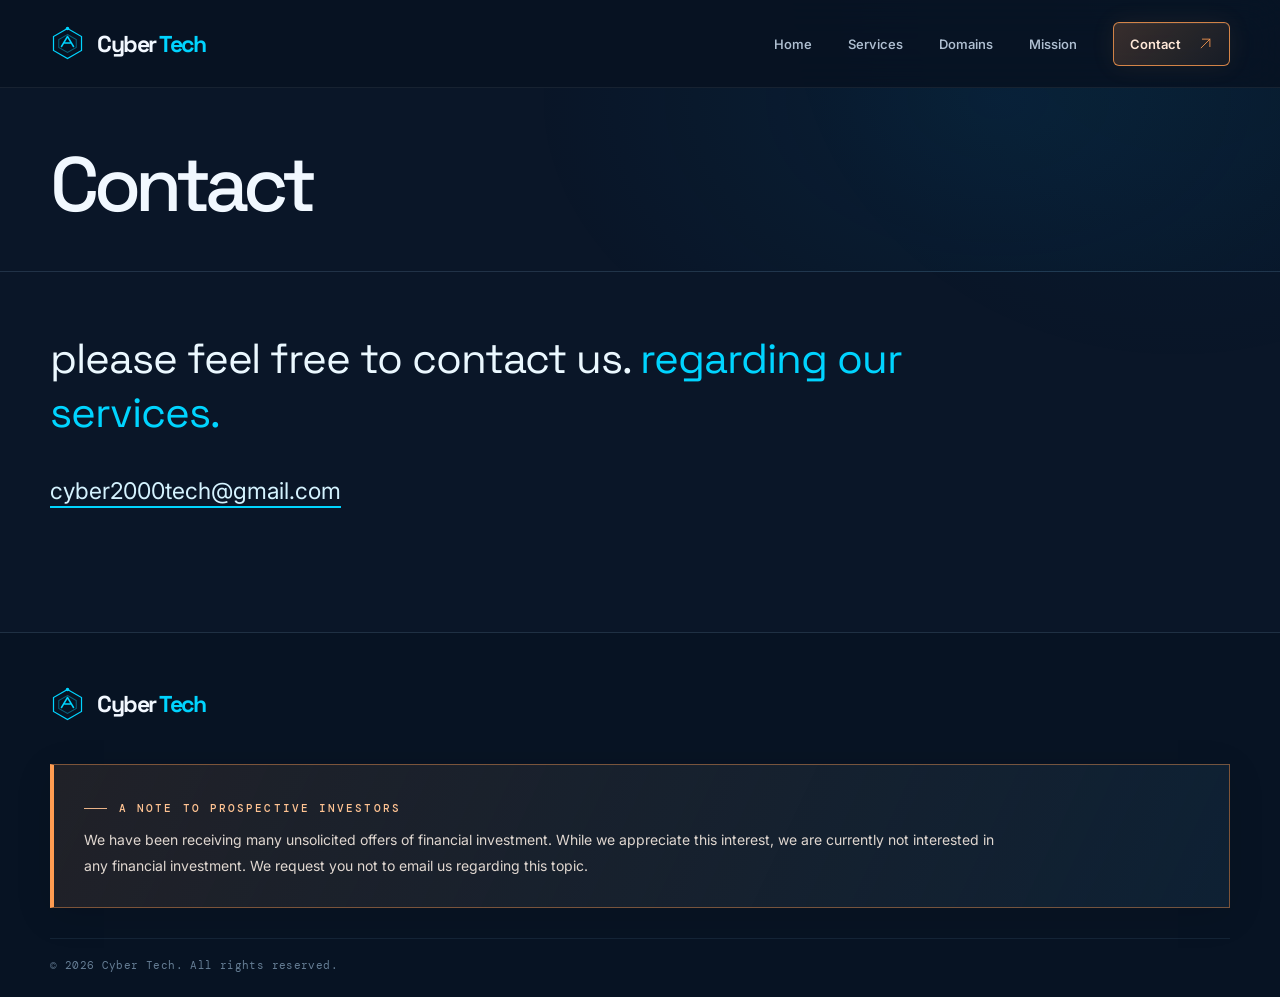
==== contact.html @ 1564c362 "Add files via upload" ====
<!DOCTYPE html>

<html lang="en"><head>
<meta charset="utf-8"/><meta content="width=device-width, initial-scale=1" name="viewport"/><meta content="#0A1628" name="theme-color"/>
<meta content="Contact Cyber Tech regarding our services." name="description"/>
<title>Contact | Cyber Tech</title>
<meta content="website" property="og:type"/>
<meta content="Cyber Tech" property="og:site_name"/>
<meta content="Contact | Cyber Tech" property="og:title"/>
<meta content="Contact Cyber Tech regarding our services." property="og:description"/>
<meta content="summary_large_image" name="twitter:card"/>
<meta content="dark" name="color-scheme"/>
<link href="https://cybertechai.us/contact.html" rel="canonical"/>
<meta content="https://cybertechai.us/contact.html" property="og:url"/>
<meta content="https://cybertechai.us/assets/social-preview.png" property="og:image"/>
<meta content="1200" property="og:image:width"/>
<meta content="630" property="og:image:height"/>
<meta content="Cyber Tech: Engineering the space between cyber and physical worlds involving human interactions" property="og:image:alt"/>
<meta content="Contact | Cyber Tech" name="twitter:title"/>
<meta content="Contact Cyber Tech regarding our services." name="twitter:description"/>
<meta content="https://cybertechai.us/assets/social-preview.png" name="twitter:image"/>
<link href="assets/favicon.svg" rel="icon" type="image/svg+xml"/><link href="assets/apple-touch-icon.png" rel="apple-touch-icon"/><link href="assets/site.webmanifest" rel="manifest"/><link href="https://fonts.googleapis.com" rel="preconnect"/><link crossorigin="" href="https://fonts.gstatic.com" rel="preconnect"/>
<link href="assets/styles.css" rel="stylesheet"/>
</head><body data-page="contact">
<a class="skip-link" href="#main-content">Skip to content</a>
<header class="site-header"><div class="container nav-shell">
<div class="brand"><span class="brand-mark"><svg aria-hidden="true" fill="none" viewbox="0 0 40 40"><path d="M20 2.8 36 12v16L20 37.2 4 28V12Z" stroke="currentColor" stroke-width="1.4"></path><path d="M20 9.8 30 15.5v9L20 30.3 10 24.5v-9Z" opacity=".4" stroke="currentColor" stroke-width="1.2"></path><path d="m12.8 24 7.2-12 7.2 12M16.3 19.4h7.4" stroke="currentColor" stroke-linejoin="round" stroke-width="1.7"></path><circle cx="20" cy="2.8" fill="currentColor" r="2"></circle></svg></span><span>Cyber <span class="brand-accent">Tech</span></span></div>
<nav aria-label="Main navigation" class="nav-links" id="primary-navigation"><a class="nav-link" href="index.html">Home</a><a class="nav-link" href="services.html">Services</a><a class="nav-link" href="domains.html">Domains</a><a class="nav-link" href="mission.html">Mission</a><a aria-current="page" class="nav-link nav-contact-mobile nav-contact-mobile--highlight is-active" href="contact.html">Contact</a></nav>
<a aria-current="page" class="nav-contact nav-contact--highlight" href="contact.html">Contact <svg aria-hidden="true" class="" fill="none" stroke="currentColor" stroke-linecap="round" stroke-linejoin="round" stroke-width="1.35" viewbox="0 0 24 24"><path d="M5 19 19 5M7 5h12v12"></path></svg></a>
<button aria-controls="primary-navigation" aria-expanded="false" aria-label="Open navigation" class="menu-toggle" type="button"><span></span><span></span></button>
</div></header><main class="site-main simple-site-main" id="main-content">
<section class="simple-page-heading"><div class="container"><h1>Contact</h1></div></section>
<section class="container simple-contact-page">
<p>please feel free to contact us. <span>regarding our services.</span></p>
<a href="mailto:cyber2000tech@gmail.com">cyber2000tech@gmail.com</a>
</section>
</main><footer class="site-footer"><div class="container">
<div class="footer-main"><div><div class="brand"><span class="brand-mark"><svg aria-hidden="true" fill="none" viewbox="0 0 40 40"><path d="M20 2.8 36 12v16L20 37.2 4 28V12Z" stroke="currentColor" stroke-width="1.4"></path><path d="M20 9.8 30 15.5v9L20 30.3 10 24.5v-9Z" opacity=".4" stroke="currentColor" stroke-width="1.2"></path><path d="m12.8 24 7.2-12 7.2 12M16.3 19.4h7.4" stroke="currentColor" stroke-linejoin="round" stroke-width="1.7"></path><circle cx="20" cy="2.8" fill="currentColor" r="2"></circle></svg></span><span>Cyber <span class="brand-accent">Tech</span></span></div></div>
</div>
<aside aria-label="Investment inquiry notice" class="investment-note investment-note--emphasis"><span class="eyebrow">A note to prospective investors</span><p>We have been receiving many unsolicited offers of financial investment. While we appreciate this interest, we are currently not interested in any financial investment. We request you not to email us regarding this topic.</p></aside>
<div class="footer-bottom"><span>© <span id="copyright-year">2026</span> Cyber Tech. All rights reserved.</span></div>
</div></footer>
<script defer="" src="assets/script.js"></script>
</body></html>
---- assets/styles.css ----
/* Cyber Tech | static, no-build website */
@import url('https://fonts.googleapis.com/css2?family=DM+Mono:wght@400;500&family=Inter:wght@400;450;500;550;600;650;700&family=Space+Grotesk:wght@400;500;600;700&display=swap');

:root {
  color-scheme: dark;
  --bg: #0A1628;
  --bg-deep: #06101e;
  --bg-mid: #0d1e32;
  --cyan: #00D4FF;
  --cyan-soft: #76E8FF;
  --text: #F2F8FF;
  --muted: #9EAEC1;
  --line: rgba(168, 216, 243, .15);
  --line-strong: rgba(0, 212, 255, .30);
  --font-display: 'Space Grotesk', Inter, Arial, sans-serif;
  --font-body: Inter, Arial, sans-serif;
  --font-mono: 'DM Mono', monospace;
  --ease: cubic-bezier(.22, 1, .36, 1);
  --container: 1200px;
}
*, *::before, *::after { box-sizing: border-box; }
html { scroll-behavior: smooth; scroll-padding-top: 100px; }
body { margin: 0; min-width: 320px; overflow-x: hidden; background: var(--bg); color: var(--text); font-family: var(--font-body); -webkit-font-smoothing: antialiased; }
body::before { content: ''; position: fixed; inset: 0; z-index: -1; pointer-events: none; background: radial-gradient(ellipse 42% 55% at 92% 0, rgba(0, 164, 218, .045), transparent 75%); }
body.is-leaving { animation: siteExit .22s ease-in both; pointer-events: none; }
body:not(.is-leaving) .site-main { animation: siteEnter .66s var(--ease) both; }
@keyframes siteEnter { from { opacity: 0; transform: translateY(12px); } to { opacity: 1; transform: translateY(0); } }
@keyframes siteExit { to { opacity: 0; transform: translateY(-8px); } }
::selection { background: rgba(0,212,255,.26); color: white; }
a { color: inherit; text-decoration: none; }
button { font: inherit; }
a:focus-visible, button:focus-visible { outline: 2px solid var(--cyan); outline-offset: 5px; }
.container { width: min(calc(100% - 100px), var(--container)); margin-inline: auto; }
.sr-only { position: absolute; width: 1px; height: 1px; clip-path: inset(50%); overflow: hidden; white-space: nowrap; }
.skip-link { position: fixed; left: 12px; top: -70px; z-index: 9999; padding: 14px 18px; background: var(--cyan); color: #001a27; border-radius: 8px; font-weight: 650; }
.skip-link:focus { top: 12px; }

/* Global navigation */
.site-header { position: sticky; top: 0; z-index: 100; height: 88px; border-bottom: 1px solid rgba(255,255,255,.065); background: rgba(7, 19, 34, .78); -webkit-backdrop-filter: blur(20px); backdrop-filter: blur(20px); transition: height .3s, background .3s, border-color .3s; }
.site-header.is-scrolled { height: 76px; background: rgba(6,15,27,.93); border-bottom-color: rgba(126,185,221,.15); }
.nav-shell { height: 100%; display: flex; align-items: center; justify-content: space-between; gap: 36px; }
.brand { display: inline-flex; align-items: center; gap: 12px; flex-shrink: 0; font-family: var(--font-display); font-size: 23px; font-weight: 700; letter-spacing: -.065em; }
.brand span.brand-accent { color: var(--cyan); }
.brand-mark { display: block; width: 35px; height: 35px; color: var(--cyan); }
.brand-mark svg { display: block; width: 100%; height: 100%; }
.nav-links { display: flex; align-items: center; gap: 36px; margin-left: auto; }
.nav-contact-mobile { display: none; }
.nav-link { position: relative; color: #AFBFD1; font-size: 13px; font-weight: 550; transition: color .2s; }
.nav-link:hover, .nav-link.is-active { color: white; }
.nav-link::after { content: ''; position: absolute; left: 0; right: 100%; bottom: -10px; height: 2px; background: var(--cyan); transition: right .35s var(--ease); }
.nav-link:hover::after, .nav-link.is-active::after { right: 0; }
.nav-contact { display: inline-flex; align-items: center; gap: 17px; font-size: 13px; font-weight: 600; border: 1px solid var(--line-strong); padding: 13px 16px; border-radius: 6px; transition: background .25s, border-color .25s, transform .25s; }
.nav-contact svg { width: 15px; height: 15px; color: var(--cyan); }
.nav-contact:hover { background: rgba(0,212,255,.09); transform: translateY(-2px); border-color: var(--cyan); }
.menu-toggle { display: none; width: 43px; height: 43px; align-items: center; justify-content: center; flex-direction: column; gap: 5px; border: 1px solid var(--line); border-radius: 6px; background: transparent; color: white; cursor: pointer; }
.menu-toggle span { display: block; width: 19px; height: 1.6px; background: currentColor; transition: transform .25s, opacity .25s; }
.menu-toggle[aria-expanded="true"] span:first-child { transform: translateY(3.3px) rotate(45deg); }
.menu-toggle[aria-expanded="true"] span:last-child { transform: translateY(-3.3px) rotate(-45deg); }

/* Type and shared components */
.eyebrow { display: inline-flex; align-items: center; gap: 12px; font: 500 10px/1.5 var(--font-mono); letter-spacing: .19em; text-transform: uppercase; color: var(--cyan); }
.eyebrow::before { content: ''; width: 23px; height: 1px; background: currentColor; opacity: .9; }
.eyebrow--dot::before { width: 6px; height: 6px; border-radius: 50%; background: var(--cyan); box-shadow: 0 0 16px rgba(0,212,255,.6); }
.section-title { margin: 20px 0 0; font: 500 clamp(37px, 4vw, 58px)/1.1 var(--font-display); letter-spacing: -.065em; }
.section-title .accent, h1 .accent { color: var(--cyan); }
.section-subtitle { color: var(--muted); font-size: 15px; line-height: 1.85; max-width: 520px; }
.section-heading { display: flex; align-items: end; justify-content: space-between; gap: 40px; margin-bottom: 45px; }
.section-heading .section-subtitle { margin: 0 0 5px; }
.hairline { height: 1px; width: 100%; background: linear-gradient(90deg, var(--line-strong), var(--line), transparent); }
.arrow-icon { width: 18px; height: 18px; flex: 0 0 auto; }
.text-link { display: inline-flex; align-items: center; gap: 14px; width: fit-content; font-weight: 600; font-size: 13px; color: var(--text); padding-bottom: 8px; border-bottom: 1px solid rgba(0,212,255,.55); transition: color .2s, gap .25s; }
.text-link svg { width: 17px; height: 17px; color: var(--cyan); }
.text-link:hover { color: var(--cyan); gap: 20px; }
.btn-primary { display: inline-flex; align-items: center; gap: 20px; background: var(--cyan); color: #061523; padding: 16px 21px; border-radius: 5px; font-size: 13px; font-weight: 700; box-shadow: 0 9px 28px rgba(0,212,255,.12); transition: transform .3s var(--ease), box-shadow .3s, background .3s; }
.btn-primary:hover { transform: translateY(-3px); box-shadow: 0 12px 35px rgba(0,212,255,.24); background: #53e1ff; }
.btn-primary svg { width: 17px; height: 17px; }
.mono-caption { font: 400 10px/1.8 var(--font-mono); letter-spacing: .13em; text-transform: uppercase; color: #7088A1; }
.section-index { font: 400 11px/1.4 var(--font-mono); letter-spacing: .12em; color: var(--cyan); }

/* Home: restrained content, cinematic visual */
.home-hero { position: relative; min-height: min(790px, calc(100svh - 88px)); min-height: max(650px, min(790px, calc(100svh - 88px))); overflow: hidden; isolation: isolate; border-bottom: 1px solid var(--line); }
.home-hero::before { content: ''; pointer-events: none; position: absolute; inset: 0; z-index: -3; background: radial-gradient(ellipse 600px 540px at 73% 47%, rgba(0,127,191,.14), transparent 73%), linear-gradient(160deg, #0b1b30 0%, #081627 57%, #071321 100%); }
.hero-grid { position: absolute; inset: 0; z-index: -2; pointer-events: none; opacity: .30; background-image: linear-gradient(rgba(73,143,181,.12) 1px, transparent 1px), linear-gradient(90deg, rgba(73,143,181,.12) 1px, transparent 1px); background-size: 68px 68px; mask-image: linear-gradient(110deg, transparent 4%, black 63%, transparent 100%); }
.hero-grid::after { content: ''; position: absolute; inset: 0; background: linear-gradient(90deg, var(--bg), transparent 55%), linear-gradient(0deg,var(--bg),transparent 25%, transparent 75%,var(--bg)); }
#starfield { position: absolute; inset: 0; z-index: -1; width: 100%; height: 100%; pointer-events: none; }
.hero-layout { display: grid; grid-template-columns: 50% 50%; min-height: inherit; align-items: center; position: relative; }
.hero-content { position: relative; z-index: 3; padding: 58px 0 78px; }
.hero-content .eyebrow { margin-bottom: 29px; }
.hero-title { font: 500 clamp(76px, 8.7vw, 136px)/.93 var(--font-display); letter-spacing: -.097em; margin: 0; white-space: nowrap; }
.hero-title span { color: var(--cyan); }
.hero-declaration { font: 400 clamp(25px, 3.3vw, 45px)/1.19 var(--font-display); letter-spacing: -.056em; max-width: 550px; margin: 35px 0 19px; color: #E2F0FC; }
.hero-description { max-width: 435px; margin: 0; color: #ACBDD1; font-size: 15px; line-height: 1.9; }
.hero-content .text-link { margin-top: 37px; }
.hero-side { position: relative; height: 100%; display: grid; place-items: center; align-self: stretch; }
.orbital-visual { width: min(720px, 61vw); height: auto; max-width: none; overflow: visible; margin-left: -46px; filter: drop-shadow(0 0 42px rgba(0,164,208,.08)); animation: artFloat 9s ease-in-out infinite; }
@keyframes artFloat { 0%,100% { transform: translateY(0); } 50% { transform: translateY(-11px); } }
.orbit-slow { transform-origin: 355px 355px; animation: orbitSpin 38s linear infinite; }
.orbit-reverse { transform-origin: 355px 355px; animation: orbitSpin 50s linear reverse infinite; }
@keyframes orbitSpin { to { transform: rotate(360deg); } }
.hero-visual-label { position: absolute; color: #82a9c0; font: 400 9px/1.6 var(--font-mono); letter-spacing: .16em; text-transform: uppercase; white-space: nowrap; }
.hero-visual-label--a { right: 7%; top: 19%; }
.hero-visual-label--b { bottom: 17%; left: 6%; }
.hero-bottom-data { position: absolute; z-index: 3; left: 0; right: 0; bottom: 30px; display: flex; justify-content: space-between; pointer-events: none; }
.hero-bottom-data span { font: 400 10px/1.5 var(--font-mono); color: #6d859c; letter-spacing: .12em; }
.hero-bottom-data .scroll-cue { display: flex; align-items: center; gap: 12px; }
.scroll-cue::after { content: ''; width: 41px; height: 1px; background: rgba(0,212,255,.5); }

.explore-section { padding: 121px 0 143px; position: relative; }
.explore-section .section-heading { align-items: start; gap: 28px; }
.explore-section #explore-title {
  font-size: clamp(24px, 2vw, 30px) !important;
  line-height: 1.28 !important;
  letter-spacing: -.035em;
  max-width: 670px;
  margin-top: 10px;
}
.explore-section .section-subtitle {
  max-width: 320px;
  font-size: 13px;
  line-height: 1.85;
}

.explore-cards { display: grid; grid-template-columns: repeat(3,minmax(0,1fr)); gap: 17px; }
.explore-card { display: flex; flex-direction: column; align-items: flex-start; min-height: 348px; position: relative; overflow: hidden; padding: 30px; border: 1px solid var(--line); background: linear-gradient(144deg,rgba(19,41,62,.82), rgba(9,24,42,.78) 65%); transition: transform .5s var(--ease), border-color .35s, box-shadow .4s, background .4s; }
.explore-card::before { content: ''; width: 190px; height: 190px; position: absolute; right: -105px; top: -105px; border-radius: 50%; border: 1px solid rgba(0,212,255,.11); box-shadow: 0 0 0 32px rgba(0,212,255,.022), 0 0 0 63px rgba(0,212,255,.012); transition: transform .6s var(--ease), opacity .6s; }
.explore-card::after { content: ''; position: absolute; inset: 0; background: linear-gradient(145deg,rgba(0,212,255,.052),transparent 55%); opacity: 0; transition: opacity .4s; pointer-events: none; }
.explore-card:hover { transform: translateY(-8px); border-color: rgba(0,212,255,.43); box-shadow: 0 23px 65px rgba(0,0,0,.2), inset 0 0 45px rgba(0,212,255,.018); }
.explore-card:hover::before { transform: translate(-30px,30px) scale(1.13); }
.explore-card:hover::after { opacity: 1; }
.card-number { font: 400 11px/1.4 var(--font-mono); color: var(--cyan); }
.card-icon { display: grid; place-items: center; width: 62px; height: 62px; margin-top: 46px; color: var(--cyan); border: 1px solid rgba(0,212,255,.15); background: rgba(0,212,255,.04); }
.card-icon svg { width: 31px; height: 31px; }
.explore-card h3 { font: 500 32px/1.2 var(--font-display); letter-spacing: -.055em; margin: 22px 0 8px; }
.explore-card p { color: var(--muted); font-size: 13px; line-height: 1.75; margin: 0; max-width: 255px; }
.card-arrow { position: absolute; bottom: 31px; right: 28px; display: grid; place-items: center; width: 36px; height: 36px; border: 1px solid rgba(0,212,255,.25); border-radius: 50%; color: var(--cyan); transition: background .3s, transform .3s; }
.card-arrow svg { width: 17px; height: 17px; }
.explore-card:hover .card-arrow { background: var(--cyan); color: #041827; transform: rotate(45deg); }
.contact-section { padding-bottom: 104px; }
.contact-panel { position: relative; overflow: hidden; min-height: 280px; display: flex; justify-content: space-between; align-items: center; gap: 30px; padding: 56px 65px; border: 1px solid rgba(0,212,255,.23); background: radial-gradient(ellipse 600px 360px at 100% 45%, rgba(0,148,206,.15), transparent 75%), linear-gradient(110deg,#11283e,#0b1d30 70%); }
.contact-panel::before { content: ''; position: absolute; width: 420px; height: 420px; border: 1px solid rgba(0,212,255,.12); border-radius: 50%; right: -210px; top: -100px; box-shadow: 0 0 0 60px rgba(0,212,255,.025), 0 0 0 118px rgba(0,212,255,.012); pointer-events: none; }
.contact-panel .section-title { font-size: clamp(33px, 3.5vw, 50px); max-width: 650px; }
.contact-panel .section-subtitle { margin: 15px 0 0; }
.contact-action { position: relative; z-index: 1; flex-shrink: 0; text-align: right; }
.contact-action .mono-caption { display: block; margin-top: 12px; color: #8BA6BD; text-transform: none; letter-spacing: .02em; }

/* Interior pages */
.inner-hero { position: relative; overflow: hidden; isolation: isolate; padding: 102px 0 114px; border-bottom: 1px solid var(--line); background: radial-gradient(ellipse 600px 350px at 88% 30%, rgba(0,138,199,.12), transparent 85%); }
.inner-hero::before { content: ''; pointer-events: none; z-index: -1; position: absolute; right: -7%; top: -80%; width: 850px; height: 850px; border: 1px solid rgba(0,212,255,.12); border-radius: 50%; box-shadow: 0 0 0 120px rgba(0,212,255,.015), 0 0 0 250px rgba(0,212,255,.009); }
.inner-hero__layout { display: grid; grid-template-columns: minmax(0, 1fr) 250px; align-items: center; gap: 40px; }
.inner-hero h1 { font: 500 clamp(54px, 6.5vw, 89px)/1.01 var(--font-display); letter-spacing: -.076em; max-width: 940px; margin: 28px 0 25px; }
.inner-hero h1 .muted { color: #8eaac4; }
.inner-hero .section-subtitle { font-size: 16px; max-width: 600px; }
.hero-insignia { position: relative; justify-self: end; height: 230px; width: 230px; display: grid; place-items: center; }
.hero-insignia::before, .hero-insignia::after { content: ''; position: absolute; inset: 8px; border-radius: 50%; border: 1px solid rgba(0,212,255,.18); }
.hero-insignia::before { box-shadow: 0 0 0 30px rgba(0,212,255,.02), 0 0 0 62px rgba(0,212,255,.008); }
.hero-insignia::after { inset: 42px; border-style: dashed; animation: orbitSpin 42s linear infinite; }
.insignia-symbol { color: var(--cyan); font: 500 90px/.9 var(--font-display); letter-spacing: -.1em; text-shadow: 0 0 55px rgba(0,212,255,.2); }
.insignia-corner { position: absolute; bottom: -8px; right: 0; color: #6486a3; font: 400 10px var(--font-mono); letter-spacing: .16em; }
.breadcrumb { display: flex; gap: 9px; align-items: center; margin-top: 35px; font: 400 10px/1 var(--font-mono); letter-spacing: .1em; text-transform: uppercase; color: #768da6; }
.breadcrumb a:hover { color: var(--cyan); }
.breadcrumb .current { color: var(--cyan); }

/* Services */
.services-main { padding: 108px 0 80px; }
.services-intro { display: flex; gap: 30px; justify-content: space-between; align-items: end; padding-bottom: 29px; }
.services-intro h2 { margin: 0; font: 500 clamp(31px,4vw,52px)/1.12 var(--font-display); letter-spacing: -.06em; }
.service-stack { margin-top: 23px; border-top: 1px solid var(--line); }
.service-item { display: grid; grid-template-columns: 88px minmax(250px, .95fr) minmax(330px, 1.05fr); gap: 34px; padding: 55px 12px 62px; border-bottom: 1px solid var(--line); position: relative; transition: background .35s, padding .35s; }
.service-item::before { content: ''; position: absolute; inset: 0; background: linear-gradient(90deg,rgba(0,212,255,.06),transparent 72%); opacity: 0; transition: opacity .4s; pointer-events: none; }
.service-item:hover::before { opacity: 1; }
.service-index { color: var(--cyan); font: 400 12px/2 var(--font-mono); }
.service-title { position: relative; margin: 0; font: 500 clamp(35px, 4vw, 55px)/1.08 var(--font-display); letter-spacing: -.065em; }
.service-description { position: relative; padding-top: 3px; }
.service-description p { font-size: 15px; line-height: 1.85; margin: 0 0 14px; color: #a5b7c9; }
.service-description p:last-child { margin-bottom: 0; }
.service-decoration { position: absolute; width: 52px; height: 52px; border-right: 1px solid rgba(0,212,255,.19); border-bottom: 1px solid rgba(0,212,255,.19); right: 12px; bottom: 24px; opacity: .8; }
.service-summary { display: grid; grid-template-columns: 1fr 1fr; gap: 50px; align-items: center; margin: 86px 0 15px; padding: 44px 55px; border: 1px solid var(--line); background: linear-gradient(120deg,rgba(20,45,68,.65),rgba(8,23,39,.65)); }
.service-summary .section-title { font-size: clamp(32px, 3.4vw, 46px); margin: 0; }
.service-summary p { color: var(--muted); line-height: 1.85; font-size: 15px; margin: 0; }

/* Domains */
.domains-main { padding: 107px 0 120px; }
.domains-group + .domains-group { margin-top: 101px; }
.domains-section-heading { display: flex; align-items: flex-end; justify-content: space-between; gap: 25px; margin-bottom: 28px; }
.domains-section-heading h2 { font: 500 clamp(32px, 3.7vw, 47px)/1.14 var(--font-display); letter-spacing: -.06em; margin: 12px 0 0; }
.domains-section-heading p { font-size: 13px; color: var(--muted); margin: 0 0 7px; }
.capability-grid { display: grid; grid-template-columns: repeat(3, minmax(0, 1fr)); gap: 17px; }
.capability-card { position: relative; min-height: 337px; overflow: hidden; border: 1px solid var(--line); padding: 29px; background: linear-gradient(156deg,rgba(18,43,65,.91),rgba(8,23,39,.8)); transition: transform .45s var(--ease), border-color .35s, box-shadow .35s; }
.capability-card:hover { transform: translateY(-6px); border-color: var(--line-strong); box-shadow: 0 20px 45px rgba(0,0,0,.13); }
.capability-card::after { content: ''; position: absolute; right: -70px; top: -70px; width: 190px; height: 190px; border-radius: 50%; border: 1px solid rgba(0,212,255,.13); box-shadow: 0 0 0 28px rgba(0,212,255,.018), 0 0 0 58px rgba(0,212,255,.009); }
.capability-top { display: flex; align-items: center; justify-content: space-between; position: relative; z-index: 1; }
.capability-letter { color: var(--cyan); font: 500 45px/1 var(--font-display); letter-spacing: -.065em; }
.capability-top .mono-caption { color: #618ba2; }
.capability-card h3 { position: relative; z-index: 1; font: 500 25px/1.22 var(--font-display); letter-spacing: -.045em; max-width: 255px; margin: 83px 0 12px; }
.capability-card p { position: relative; z-index: 1; font-size: 13px; line-height: 1.7; margin: 0; color: #9eB1c5; }
.domains-grid { display: grid; grid-template-columns: repeat(3,minmax(0,1fr)); gap: 17px; }
.domain-card { position: relative; min-height: 275px; padding: 30px 29px 28px; border: 1px solid var(--line); background: rgba(13,32,51,.6); transition: transform .45s var(--ease), border-color .35s, background .35s; }
.domain-card:hover { transform: translateY(-5px); border-color: rgba(0,212,255,.34); background: rgba(18,43,65,.85); }
.domain-card__top { display: flex; justify-content: space-between; align-items: start; }
.domain-symbol { display: grid; place-items: center; width: 44px; height: 44px; border: 1px solid rgba(0,212,255,.2); color: var(--cyan); }
.domain-symbol svg { width: 24px; height: 24px; }
.domain-card h3 { font: 500 24px/1.23 var(--font-display); letter-spacing: -.046em; margin: 35px 0 12px; }
.domain-card p { color: #9eb1c5; margin: 0; font-size: 13px; line-height: 1.75; }
.domain-card__corner { position: absolute; bottom: 21px; right: 23px; color: rgba(0,212,255,.35); font: 400 10px var(--font-mono); }

/* Mission */
.mission-main { padding: 108px 0 124px; }
.capability-feature { display: grid; grid-template-columns: .85fr 1.15fr; gap: 70px; padding: 58px 68px; border: 1px solid rgba(0,212,255,.21); background: radial-gradient(ellipse at 0% 100%,rgba(0,154,212,.12),transparent 62%),linear-gradient(110deg,#112940,#0b1e33); }
.capability-feature h2 { font: 500 clamp(37px,4.3vw,59px)/1.1 var(--font-display); letter-spacing: -.065em; margin: 19px 0 0; }
.capability-team { margin: 24px 0 0; color: #94ADC1; font-size: 13px; line-height: 1.85; max-width: 410px; }
.capability-feature .capability-statement { font: 400 clamp(20px,2.4vw,29px)/1.5 var(--font-display); color: #d9eaf9; letter-spacing: -.022em; margin: 0; }
.capability-feature .capability-statement strong { font-weight: 500; color: var(--cyan-soft); }
.benefits-section { padding-top: 115px; }
.benefits-layout { display: grid; grid-template-columns: .8fr 1.2fr; gap: 90px; }
.benefits-sticky { position: sticky; top: 126px; align-self: start; }
.benefits-sticky .section-subtitle { margin-top: 23px; }
.benefits-list { border-top: 1px solid var(--line); }
.benefit { display: grid; grid-template-columns: 45px 1fr; gap: 18px; padding: 30px 0; border-bottom: 1px solid var(--line); transition: padding .25s, background .25s; }
.benefit:hover { padding-left: 9px; }
.benefit-number { padding-top: 5px; font: 400 11px var(--font-mono); color: var(--cyan); }
.benefit h3 { margin: 0 0 8px; font: 500 22px/1.25 var(--font-display); letter-spacing: -.038em; }
.benefit p { margin: 0; color: var(--muted); font-size: 14px; line-height: 1.75; }
.customers-section { margin-top: 118px; padding: 74px 68px 68px; position: relative; overflow: hidden; border: 1px solid var(--line); background: linear-gradient(115deg,#0c2036,#0d283e); }
.customers-section::after { content: ''; position: absolute; width: 380px; height: 380px; border: 1px solid rgba(0,212,255,.12); border-radius: 50%; right: -130px; top: -130px; box-shadow: 0 0 0 50px rgba(0,212,255,.022),0 0 0 100px rgba(0,212,255,.015); }
.customers-section .section-title { max-width: 660px; }
.customers-section p { position: relative; z-index: 1; margin-top: 24px; font-size: 16px; color: #adC2d5; line-height: 1.85; max-width: 650px; }
.customers-section .text-link { position: relative; z-index: 1; margin-top: 18px; }

/* Footer and site-wide details */
.site-footer { border-top: 1px solid var(--line); background: #071323; }
.footer-main { display: grid; grid-template-columns: 1fr auto; gap: 40px; align-items: start; padding: 54px 0 38px; }
.footer-brand-description { margin: 17px 0 0; max-width: 335px; color: #788da5; font-size: 12px; line-height: 1.9; }
.footer-links { display: flex; gap: 33px; align-items: center; padding-top: 10px; }
.footer-links a { color: #9eb0c3; font-size: 12px; transition: color .2s; }
.footer-links a:hover { color: var(--cyan); }
.footer-bottom { display: flex; align-items: center; justify-content: space-between; gap: 20px; border-top: 1px solid rgba(148,200,231,.095); padding: 18px 0 23px; color: #667e95; font: 400 10px/1.6 var(--font-mono); letter-spacing: .035em; }
.investment-note { padding: 20px 23px; margin-bottom: 30px; border: 1px solid rgba(148,200,231,.13); background: rgba(12,30,49,.57); }
.investment-note .eyebrow { font-size: 9px; color: #89a8ba; }
.investment-note p { margin: 11px 0 0; max-width: 1040px; color: #9bafc2; font-size: 12px; line-height: 1.8; }

/* reveal only activated when JS is ready */
.js .reveal { opacity: 0; transform: translateY(25px); transition: opacity .8s var(--ease), transform .8s var(--ease); }
.js .reveal.is-visible { opacity: 1; transform: translateY(0); }
.js .stagger > .reveal:nth-child(2) { transition-delay: .095s; }
.js .stagger > .reveal:nth-child(3) { transition-delay: .19s; }
.js .stagger > .reveal:nth-child(4) { transition-delay: .25s; }
.js .stagger > .reveal:nth-child(5) { transition-delay: .29s; }
.js .stagger > .reveal:nth-child(6) { transition-delay: .34s; }

@media (max-width: 1050px) {
 .container { width: min(calc(100% - 64px), var(--container)); }
 .hero-title { font-size: clamp(65px,9vw,100px); }
 .hero-declaration { font-size: clamp(29px,3.6vw,39px); }
 .orbital-visual { width: 650px; margin-left: -105px; }
 .hero-visual-label--a { right: -6%; }
 .nav-links { gap: 23px; }
 .capability-feature { gap: 37px; padding: 47px; }
 .benefits-layout { gap: 50px; }
 .contact-panel { padding: 50px; }
 .service-item { grid-template-columns: 50px minmax(190px,.9fr) minmax(270px,1.1fr); gap: 24px; }
}
@media (max-width: 900px) {
 html { scroll-padding-top: 80px; }
 .container { width: min(calc(100% - 40px), var(--container)); }
 .site-header, .site-header.is-scrolled { height: 72px; }
 .brand { font-size: 21px; }
 .brand-mark { width: 32px; height: 32px; }
 .menu-toggle { display: flex; margin-left: auto; }
 .nav-contact { display: none; }
 .nav-links { position: absolute; left: 0; right: 0; top: 72px; display: flex; flex-direction: column; align-items: stretch; gap: 0; padding: 12px 20px 24px; background: rgba(7,20,35,.98); border-bottom: 1px solid var(--line-strong); box-shadow: 0 25px 30px rgba(0,0,0,.24); visibility: hidden; opacity: 0; transform: translateY(-10px); pointer-events: none; transition: transform .26s, opacity .26s, visibility .26s; }
 .nav-links.is-open { visibility: visible; opacity: 1; transform: translateY(0); pointer-events: auto; }
 .nav-link { font-size: 15px; padding: 15px 2px; border-bottom: 1px solid rgba(255,255,255,.06); }
 .nav-link::after { display: none; }
 .nav-link.is-active { color: var(--cyan); }
 .nav-contact-mobile { display: flex; color: var(--cyan-soft); }
 .home-hero { min-height: 805px; }
 .hero-layout { display: flex; flex-direction: column; align-items: flex-start; justify-content: flex-start; }
 .hero-content { padding: 76px 0 0; }
 .hero-content .eyebrow { margin-bottom: 20px; }
 .hero-title { font-size: clamp(69px,11vw,104px); }
 .hero-declaration { max-width: 540px; margin: 23px 0 14px; font-size: clamp(26px,5vw,38px); }
 .hero-description { max-width: 440px; font-size: 14px; }
 .hero-content .text-link { margin-top: 23px; }
 .hero-side { position: absolute; height: 430px; bottom: -2px; width: 100%; right: 0; opacity: .68; justify-content: end; }
 .orbital-visual { margin: 0 -90px -70px 0; width: min(630px,120vw); }
 .hero-visual-label { display: none; }
 .hero-bottom-data { bottom: 22px; }
 .hero-bottom-data span:last-child { display: none; }
 .explore-section { padding: 88px 0; }
 .section-heading { flex-direction: column; align-items: flex-start; gap: 18px; margin-bottom: 30px; }
 .section-heading .section-subtitle { margin: 0; }
 .explore-cards { grid-template-columns: 1fr; }
 .explore-card { min-height: 240px; padding: 26px; }
 .card-icon { margin-top: 18px; width: 48px; height: 48px; }
 .card-icon svg { width: 26px; height: 26px; }
 .explore-card h3 { font-size: 27px; margin-top: 17px; }
 .explore-card p { max-width: 85%; }
 .contact-section { padding-bottom: 75px; }
 .contact-panel { display: block; padding: 42px 29px; }
 .contact-action { text-align: left; margin-top: 30px; }
 .inner-hero { padding: 80px 0 87px; }
 .inner-hero__layout { display: block; }
 .inner-hero h1 { font-size: clamp(49px,8.5vw,77px); }
 .hero-insignia { display: none; }
 .services-main, .domains-main, .mission-main { padding: 77px 0 92px; }
 .service-item { grid-template-columns: 43px 1fr; gap: 12px 21px; padding: 36px 0; }
 .service-description { grid-column: 2; }
 .service-title { font-size: clamp(32px,5vw,43px); }
 .service-summary { grid-template-columns: 1fr; padding: 35px 28px; gap: 20px; margin-top: 65px; }
 .capability-grid, .domains-grid { grid-template-columns: repeat(2,minmax(0,1fr)); }
 .capability-card { min-height: 300px; }
 .capability-card h3 { margin-top: 56px; }
 .domains-group + .domains-group { margin-top: 77px; }
 .capability-feature { display: block; padding: 36px 29px; }
 .capability-team { margin: 24px 0 0; color: #94ADC1; font-size: 13px; line-height: 1.85; max-width: 410px; }
.capability-feature .capability-statement { margin-top: 25px; }
 .benefits-section { padding-top: 80px; }
 .benefits-layout { display: block; }
 .benefits-sticky { position: static; margin-bottom: 31px; }
 .customers-section { margin-top: 85px; padding: 45px 30px; }
 .footer-main { grid-template-columns: 1fr; gap: 21px; }
 .footer-links { flex-wrap: wrap; gap: 22px; }
}
@media (max-width: 500px) {
 .container { width: min(calc(100% - 36px), var(--container)); }
 .home-hero { min-height: 760px; }
 .hero-content { padding-top: 65px; }
 .hero-title { font-size: clamp(58px,14vw,78px); }
 .hero-declaration { font-size: 29px; }
 .hero-description { font-size: 13px; }
 .hero-side { bottom: -15px; height: 380px; }
 .orbital-visual { width: 560px; margin-right: -160px; margin-bottom: -20px; }
 .section-title { font-size: 36px; }
 .section-subtitle { font-size: 14px; }
 .inner-hero h1 { font-size: clamp(46px,11vw,62px); }
 .inner-hero { padding: 70px 0 78px; }
 .capability-grid, .domains-grid { grid-template-columns: 1fr; }
 .capability-card { min-height: 270px; }
 .capability-card h3 { margin-top: 39px; }
 .domain-card { min-height: 242px; }
 .domains-section-heading { display: block; }
 .domains-section-heading p { margin-top: 12px; }
 .service-item { grid-template-columns: 30px 1fr; gap: 12px 13px; }
 .benefit { grid-template-columns: 30px 1fr; gap: 14px; }
 .footer-bottom { display: block; }
 .footer-bottom > span { display: block; margin: 3px 0; }
}
/* Responsive motion and touch refinement: same animated illustration on every screen. */
@media (min-width: 901px) and (max-width: 1100px) {
  .hero-layout { grid-template-columns: 51% 49%; }
  .hero-title { font-size: clamp(68px, 7.4vw, 87px); }
  .hero-declaration { font-size: clamp(28px, 3.1vw, 35px); }
  .hero-side { min-width: 0; }
  .orbital-visual { width: min(53vw, 590px); margin-left: -12px; }
  .hero-visual-label--a { right: -1%; }
  .service-item { grid-template-columns: 45px minmax(175px, .9fr) minmax(270px, 1.1fr); gap: 22px; }
}
@media (max-width: 900px) {
  .home-hero { min-height: 0; }
  .hero-layout {
    display: flex;
    flex-direction: column;
    align-items: stretch;
    min-height: 0;
    padding-top: clamp(56px, 9vw, 94px);
    padding-bottom: 68px;
  }
  .hero-content { padding: 0; }
  .hero-side {
    position: relative;
    inset: auto;
    right: auto;
    bottom: auto;
    align-self: center;
    display: flex;
    align-items: center;
    justify-content: center;
    height: auto;
    width: 100%;
    min-height: 0;
    margin-top: 0;
    opacity: 1;
    isolation: isolate;
  }
  .hero-side::before {
    content: '';
    position: absolute;
    z-index: -1;
    width: 75%;
    aspect-ratio: 1;
    border-radius: 50%;
    background: radial-gradient(circle, rgba(0,163,230,.10), transparent 68%);
    pointer-events: none;
  }
  .orbital-visual {
    display: block;
    width: min(79vw, 620px);
    max-width: none;
    height: auto;
    margin: 0;
    overflow: visible;
    opacity: 1;
    flex-shrink: 0;
  }
  .hero-bottom-data { bottom: 22px; }
  .capability-card h3, .domain-card h3, .service-title { overflow-wrap: anywhere; }
  .capability-grid, .domains-grid { grid-template-columns: repeat(2, minmax(0, 1fr)); }
}
@media (min-width: 700px) and (max-width: 900px) {
  .explore-cards { grid-template-columns: repeat(3, minmax(0, 1fr)); }
  .explore-card { min-height: 305px; padding: 23px; }
  .explore-card h3 { font-size: 25px; }
  .explore-card p { max-width: 100%; }
  .contact-panel { display: flex; gap: 26px; padding: 39px; }
  .contact-action { margin-top: 0; text-align: right; }
  .contact-panel .section-title { font-size: 36px; }
}
@media (max-width: 500px) {
  .hero-layout { padding-top: 58px; padding-bottom: 58px; }
  .hero-content { padding-top: 0; }
  .hero-content .eyebrow { margin-bottom: 20px; }
  .hero-declaration { margin: 23px 0 14px; }
  .hero-side { margin-top: 8px; }
  .orbital-visual { width: min(112vw, 560px); margin: 0; }
  .hero-bottom-data { bottom: 16px; }
  .capability-grid, .domains-grid { grid-template-columns: minmax(0, 1fr); }
  .explore-card, .domain-card, .capability-card { touch-action: manipulation; }
}
@media (hover: none), (pointer: coarse) {
  .menu-toggle, .nav-link, .nav-contact, .footer-links a, .text-link, .btn-primary { -webkit-tap-highlight-color: transparent; }
  .menu-toggle { min-height: 44px; min-width: 44px; }
  .nav-link { min-height: 44px; display: flex; align-items: center; }
  .btn-primary { min-height: 48px; }
  .explore-card:hover, .capability-card:hover, .domain-card:hover { transform: none; box-shadow: none; }
  .explore-card:active { transform: scale(.99); border-color: var(--cyan); }
  .btn-primary:active { transform: scale(.98); }
  .explore-card:active .card-arrow { color: #061523; background: var(--cyan); }
  .service-item:hover, .benefit:hover { padding-left: 0; }
}
@media (hover: hover) and (pointer: fine) {
  .explore-card:focus-visible { transform: translateY(-6px); border-color: var(--cyan); }
}
@media (max-width: 350px) {
  .brand { font-size: 19px; }
  .brand-mark { width: 30px; height: 30px; }
  .hero-title { font-size: 55px; }
  .hero-declaration { font-size: 27px; }
  .section-title { font-size: 34px; }
  .inner-hero h1 { font-size: 43px; }
  .contact-panel { padding: 34px 23px; }
  .service-title { font-size: 31px; }
}

@media (prefers-reduced-motion: reduce) {
 *, *::before, *::after { scroll-behavior: auto !important; animation-duration: .01ms !important; animation-iteration-count: 1 !important; transition-duration: .01ms !important; }
 .js .reveal { opacity: 1; transform: none; }
}


/* Version 3: scientific visual language, accessible responsive refinements */
:root { --focus-halo: rgba(0,212,255,.2); }
.site-main { min-width: 0; }
/* Fluid body copy: a readable baseline on 320px phones and large tablets. */
.hero-description, .section-subtitle, .service-description p, .service-summary p,
.domain-card p, .capability-card p, .benefit p, .customers-section p,
.footer-brand-description { overflow-wrap: break-word; }
.hero-description { font-size: clamp(15px,1.18vw,17px); line-height: 1.8; }
.section-subtitle { font-size: clamp(15px,1.17vw,17px); line-height: 1.8; }
.domain-card p, .capability-card p { font-size: 14px; line-height: 1.75; }
.footer-brand-description { font-size: 13px; }
.explore-card p { font-size: 14px; line-height: 1.7; }
.eyebrow, .mono-caption { font-size: 11px; }
/* Orbital parallax affects the whole composition without interrupting independent SVG rotations. */
.hero-side { --orbit-x: 0px; --orbit-y: 0px; transform: translate3d(var(--orbit-x),var(--orbit-y),0); will-change: auto; }
.orbital-atmosphere { opacity: .85; animation: orbPulse 8s ease-in-out infinite alternate; }
.orbit-mid { transform-origin: 355px 355px; animation: orbitSpin 73s linear reverse infinite; }
.sphere-scan { animation: sphereScan 10s ease-in-out infinite; }
@keyframes orbPulse { to { opacity: .55; } }
@keyframes sphereScan { 0%,12% { transform: translateY(-65px); opacity: 0; } 22% { opacity:.65; } 67% { opacity:.65; } 77%,100% { transform:translateY(185px); opacity:0; } }
/* Technical schematic cards: inline-vector, no image downloads or layout shift. */
.capability-visual { position: absolute; inset: 68px 22px auto auto; width: 160px; height: 116px; color: rgba(64,216,247,.52); pointer-events: none; }
.capability-visual svg { width: 100%; height: 100%; }
.capability-card:hover .capability-visual { color: rgba(90,233,255,.85); }
.capability-card h3 { margin-top: 94px; }
.domain-visual { width: 100%; position: relative; height: 122px; margin: 18px 0 18px; overflow: hidden; border: 1px solid rgba(109,199,229,.13); background: radial-gradient(circle at 70% 10%,rgba(0,187,237,.11),transparent 68%), linear-gradient(145deg,rgba(5,22,39,.8),rgba(10,37,56,.6)); }
.domain-visual::before { content: ''; position: absolute; inset: 0; pointer-events: none; background-image:linear-gradient(rgba(76,182,224,.06) 1px,transparent 1px),linear-gradient(90deg,rgba(76,182,224,.06) 1px,transparent 1px); background-size:19px 19px; }
.domain-visual svg { position: relative; color: #5bc7e8; display: block; width: 100%; height: 100%; transition: transform .8s var(--ease), color .6s; }
.domain-card:hover .domain-visual svg { transform: scale(1.055); color: #87efff; }
.domain-visual .drawing-text { fill: currentColor; font: 400 7px var(--font-mono); letter-spacing: 1.5px; opacity:.82; }
.domain-visual .visual-caption { position: absolute; z-index: 2; left: 9px; bottom: 6px; display: inline-block; color:#9bbace; font: 400 8px/1.3 var(--font-mono); letter-spacing:.11em; background: rgba(7,24,39,.83); padding: 2px 5px; pointer-events:none; }
.domain-card { min-height: 352px; display: flex; flex-direction: column; }
.domain-card h3 { margin: 0 0 11px; font-size: clamp(22px,2vw,25px); }
.domain-card p { padding-bottom: 21px; }
.domain-card__corner { bottom: 15px; }
/* Mission experience, grounded in supplied company positioning, no invented metrics. */
.team-experience { margin-top: 105px; }
.experience-heading { display:flex; justify-content:space-between; align-items:flex-end; gap:42px; margin-bottom:34px; }
.experience-heading .section-title { max-width: 630px; }
.experience-heading .section-subtitle { max-width: 410px; margin:0 0 5px; }
.experience-grid { display:grid; grid-template-columns: repeat(3,minmax(0,1fr)); gap:17px; }
.experience-card { position:relative; overflow:hidden; min-height:315px; padding:26px 27px 32px; border:1px solid var(--line); background:linear-gradient(145deg,rgba(17,42,64,.91),rgba(8,24,42,.79)); transition:border-color .3s,transform .4s var(--ease); }
.experience-card:hover { border-color:var(--line-strong); transform:translateY(-4px); }
.experience-graphic { color:rgba(65,208,237,.65); height:112px; padding:3px 0 13px; border-bottom:1px solid rgba(125,194,225,.11); margin-bottom:21px; }
.experience-graphic svg { width:100%;height:100%; }
.experience-index { color:var(--cyan);font:400 10px var(--font-mono);letter-spacing:.15em; }
.experience-card h3 { font:500 24px/1.18 var(--font-display);letter-spacing:-.046em;margin:18px 0 11px; }
.experience-card p { font-size:14px;line-height:1.7;color:#a9bfd3;margin:0; }
.experience-disclaimer { color:#91a7bb; font-size:12px;line-height:1.6;margin:20px 0 0; }
/* Contact is email-driven because this is a fully offline-friendly static deliverable. */
.contact-action { min-width: 223px; }
.contact-email { color:#c9e8f8; display:block; width:fit-content; margin:15px 0 0 auto; font-size:14px; text-decoration:underline; text-decoration-color:rgba(0,212,255,.38); text-underline-offset:4px; }
.contact-email:hover, .contact-email:focus-visible { color:var(--cyan); }
.contact-placeholder-note { display:block; margin-top:7px; max-width:245px; margin-left:auto; color:#8ea5b8; font-size:11px; line-height:1.55; }
.site-header .menu-toggle { touch-action:manipulation; }
@media (max-width: 1050px) {
 .experience-heading { align-items:flex-start; flex-direction:column;gap:18px; }
 .experience-grid { gap:12px; }
 .experience-card { padding:22px; }
}
@media (max-width: 900px) {
 .hero-side { transform:none; }
 .team-experience { margin-top:80px; }
 .experience-grid { grid-template-columns:repeat(2,minmax(0,1fr)); }
 .contact-email, .contact-placeholder-note { margin-left:0; }
 .domain-card { min-height:344px; }
 .hero-description { font-size:16px; }
 .section-subtitle { font-size:16px; }
 .service-description p, .service-summary p, .benefit p { font-size:15px; }
 .hero-visual-label { display:none; }
}
@media (max-width: 620px) {
 .experience-grid { grid-template-columns:1fr; }
 .experience-card { min-height:0; padding:25px; }
 .experience-graphic { height:100px; }
 .experience-card h3 { font-size:23px; }
 .team-experience { margin-top:64px; }
 .domain-card { min-height:0; padding:24px 23px 32px; }
 .domain-visual { height:130px; }
 .domain-card h3 { font-size:24px; }
 .domain-card p { font-size:15px;line-height:1.8; }
 .capability-card p { font-size:15px; }
 .capability-card h3 { margin-top:93px; }
 .contact-action .btn-primary { width:100%; justify-content:space-between; }
 .contact-panel { padding:35px 23px; }
 .contact-panel .section-title { overflow-wrap:anywhere; }
 .footer-links a { display:inline-flex; min-height:44px;align-items:center; }
 .experience-disclaimer { font-size:12px; }
}
@media (max-width: 380px) {
 .domain-visual { height:110px; }
 .hero-description { font-size:15px; }
 .domain-visual .visual-caption { font-size:7px; letter-spacing:.04em; }
 .experience-heading .section-title { font-size:34px; }
}
@media (hover:none), (pointer:coarse) {
 .domain-card:hover .domain-visual svg { transform:none; }
 .experience-card:hover { transform:none; }
}
@media (prefers-reduced-motion:reduce) {
 .hero-side { --orbit-x:0px;--orbit-y:0px; }
 .sphere-scan { opacity:.12; }
}

/* A short, understated route dissolve, not a white flash. */
body.is-leaving { animation-duration:.19s; }
body:not(.is-leaving) .site-main { animation-duration:.52s; }
@media (prefers-reduced-motion: reduce) { body.is-leaving { animation:none; } body:not(.is-leaving) .site-main { animation:none; } }
/* Readable legal and contact copy on smaller screens. */
.investment-note p { font-size:14px; line-height:1.75; }
.footer-bottom { font-size:11px; }
.btn-primary { font-size:14px; min-height:48px; }
@media (max-width: 620px) { .investment-note { padding:20px; } .investment-note p { font-size:14px; } }



/* Client-provided PowerPoint research imagery | October 2026 */
.research-overview { padding: 112px 0 116px; border-top: 1px solid var(--line); background: radial-gradient(ellipse 65% 40% at 55% 5%,rgba(0, 212, 255,.045),transparent 75%), var(--bg); }
.research-heading { display:flex; align-items:end; justify-content:space-between; gap:32px; margin-bottom:32px; }
.research-heading .section-title { margin:12px 0 0; }
.research-lead { color:var(--muted); font-size:clamp(15px,1.5vw,17px); line-height:1.75; width:min(100%,435px); margin:0 0 5px; }
.venn-feature { display:grid; grid-template-columns:minmax(0,1.03fr) minmax(0,.97fr); gap:58px; align-items:center; padding:28px; border:1px solid var(--line); border-radius:18px; background:linear-gradient(130deg,rgba(18,44,67,.7),rgba(8,24,42,.9)); }
.venn-feature__copy { padding:10px 16px 12px 0; }
.venn-feature__copy h3 { margin:12px 0 20px; font:600 clamp(28px,3vw,40px)/1.14 var(--font-display); letter-spacing:-.035em; }
.venn-feature__copy p { color:#c1d0dc; font-size:16px; line-height:1.76; }
.research-points { margin:24px 0; padding:0; list-style:none; }
.research-points li { position:relative; padding:0 0 0 22px; margin:12px 0; font-size:14px; line-height:1.55; color:#a6c1d0; }
.research-points li::before { content:''; position:absolute; left:2px; top:.55em; height:6px; width:6px; border:1px solid var(--cyan); border-radius:50%; }
.research-arrow-link { display:inline-flex; align-items:center; gap:16px; color:var(--cyan-soft); font-size:14px; font-weight:600; margin-top:10px; transition:gap .25s ease; }
.research-arrow-link:hover { gap:22px; }
.research-plate { display:block; margin:0; overflow:hidden; background:#f8fafc; border:1px solid rgba(255,255,255,.14); border-radius:13px; box-shadow:0 20px 70px rgba(0,0,0,.19); }
/* Keep the complete client diagrams in view; never crop the original content. */
.venn-plate .research-image-link { display:flex; align-items:center; justify-content:center; padding:clamp(10px,1.4vw,19px); background:#fff; }
.venn-plate .research-image-link img { width:auto; max-width:100%; height:auto; max-height:460px; object-fit:contain; }
.venn-plate .research-image-link:hover img { transform:none; }
.research-image-link { display:block; position:relative; overflow:hidden; background:#fff; }
.research-image-link img { display:block; width:100%; height:auto; object-fit:contain; transition:transform .5s var(--ease); }
.research-image-link:hover img { transform:scale(1.018); }
.research-zoom { position:absolute; right:13px; bottom:13px; background:rgba(3,25,42,.92); border:1px solid rgba(255,255,255,.25); color:white; font:500 11px/1.3 var(--font-mono); padding:9px 12px; border-radius:6px; }
.research-plate figcaption { color:#47536a; background:#f1f6f9; padding:16px 22px 19px; border-top:1px solid #d9e4eb; font-size:14px; line-height:1.65; }
.research-plate .research-plate-caption { font:600 11px/1.4 var(--font-mono); color:#425a6e; text-align:center; letter-spacing:.08em; padding:12px 10px; }
.research-teasers { display:grid; grid-template-columns:repeat(2,minmax(0,1fr)); gap:21px; margin-top:24px; }
.research-teaser { display:block; overflow:hidden; border:1px solid var(--line); background:linear-gradient(155deg,#0d253a,#081a2d); border-radius:15px; transition:border-color .3s ease,transform .35s var(--ease),box-shadow .3s ease; }
.research-teaser:hover { border-color:rgba(0,212,255,.42); transform:translateY(-4px); box-shadow:0 18px 40px rgba(0,0,0,.18); }
.teaser-picture { background:#fff; width:100%; height:auto; aspect-ratio:1.85 / 1; display:grid; place-items:center; padding:clamp(10px,1.2vw,17px); overflow:hidden; }
.teaser-picture img { display:block; max-width:100%; max-height:100%; width:100%; height:100%; object-fit:contain; object-position:center center; transition:none; }
.research-teaser:hover .teaser-picture img { transform:none; }
.teaser-info { padding:23px 26px 25px; }
.teaser-info .mono-caption { color:var(--cyan-soft); font-size:10px; }
.teaser-info h3 { margin:12px 0 10px; font:600 clamp(18px,2vw,23px)/1.3 var(--font-display); letter-spacing:-.02em; }
.teaser-info h3 span { font-size:17px; color:var(--cyan); }
.teaser-info p { font-size:14px; line-height:1.65; color:var(--muted); margin:0; }
.service-research { margin-top:70px; border-top:1px solid var(--line); padding-top:68px; }
.service-research .research-plate { max-width:1000px; margin:0 auto; }
.service-research .research-plate .research-image-link { padding:22px 18px; }
.research-examples { border-top:1px solid var(--line); padding:95px 0 130px; }
.research-example { margin-top:36px; padding:35px; border:1px solid var(--line); border-radius:17px; background:linear-gradient(150deg,rgba(16,41,63,.73),rgba(6,20,35,.8)); }
.research-example__intro { display:grid; grid-template-columns:1.15fr 1fr; gap:35px; align-items:end; margin-bottom:27px; }
.research-example__intro h3 { margin:13px 0 0; font:600 clamp(24px,3vw,35px)/1.2 var(--font-display); letter-spacing:-.027em; }
.research-example__intro p { margin:0 0 2px; line-height:1.75; color:#b7c8d8; font-size:15px; }
.research-example .research-plate { max-width:1040px; margin:auto; }
.research-example .research-image-link { display:flex; justify-content:center; padding:20px; }
.research-example .research-image-link img { max-height:460px; width:100%; object-fit:contain; }
#manufacturing-showcase,#health-showcase { scroll-margin-top:115px; }
@media(max-width:900px) { .research-overview { padding:78px 0 85px; } .research-heading{ align-items:start; flex-direction:column;gap:12px; } .research-lead { width:100%; max-width:690px; } .venn-feature { gap:20px; padding:20px; grid-template-columns:1fr; } .venn-feature__copy {padding:14px 7px 10px;} .research-examples {padding:75px 0 90px;} .research-example__intro {grid-template-columns:1fr;gap:10px;} .service-research { margin-top:52px; padding-top:45px; } }
@media(max-width:620px) { .research-overview { padding:62px 0 74px; } .research-teasers {grid-template-columns:1fr;gap:15px;} .research-heading {margin-bottom:23px;} .venn-feature {padding:13px;gap:9px;} .venn-feature__copy {padding:8px 6px 10px;} .venn-feature__copy p {font-size:14px;line-height:1.7;} .venn-feature__copy h3 {font-size:27px;} .research-points li {font-size:13px;} .teaser-picture{height:auto;aspect-ratio:1.8 / 1;padding:9px;} .teaser-info{padding:20px;} .research-example{margin-top:18px;padding:16px;border-radius:13px;} .research-example__intro h3{font-size:25px;} .research-example__intro p{font-size:14px;} .research-example .research-image-link{padding:10px;} .research-plate figcaption {padding:13px 14px; font-size:13px;} .research-plate .research-plate-caption{font-size:10px;} .research-zoom {padding:7px 9px;font-size:10px;bottom:9px;right:9px;} .service-research .research-plate .research-image-link{padding:10px;} }
@media (prefers-reduced-motion:reduce) { .research-image-link img,.teaser-picture img,.research-teaser {transition:none!important;} }


/* Cyber Tech - client-directed visual and editorial revision (2026-10-12) */
:root { --client-orange: #ff9c51; }
.nav-contact--highlight {
  background: linear-gradient(135deg, rgba(255,156,81,.20), rgba(255,156,81,.07));
  border-color: rgba(255,156,81,.8);
  color: #ffe8d8;
  box-shadow: 0 0 24px rgba(255,156,81,.09), inset 0 1px 0 rgba(255,255,255,.05);
}
.nav-contact--highlight svg { color: var(--client-orange); }
.nav-contact--highlight:hover, .nav-contact--highlight:focus-visible {
  color: #fff; background: rgba(255,156,81,.22); border-color: #ffad70;
  box-shadow: 0 0 30px rgba(255,156,81,.17);
}
.nav-contact-mobile--highlight { color: #ffc392 !important; }
.hero-declaration--client {
  font-size: clamp(22px, 2.8vw, 39px);
  line-height: 1.27;
  max-width: 630px;
  text-wrap: pretty;
  overflow-wrap: normal;
}
.hero-declaration--client span { color: var(--cyan-soft); }
.hero-perspective {
  max-width: 540px;
  font-size: clamp(15px, 1.18vw, 16.5px);
  line-height: 1.8;
  color: #dcecf9;
  padding-left: 17px;
  margin: 26px 0 17px;
  border-left: 2px solid var(--client-orange);
}
.hero-content .hero-description { margin-top: 13px; }
.hero-content .text-link { margin-top: 26px; }
.orbital-center-copy { filter: drop-shadow(0 1px 8px rgba(4,22,38,.95)) drop-shadow(0 0 12px rgba(0,212,255,.08)); }
.orbital-word { font-family: var(--font-mono); font-size: 16px; font-weight: 500; letter-spacing: .23em; text-transform: uppercase; }
.orbital-word--cyber, .orbital-word--physical { fill: #eefaff; }
.orbital-word--human { fill: #ffbf86; }
.explore-card p { max-width: 100%; padding-right: 12px; overflow-wrap: anywhere; }
.explore-card:nth-child(3) p { font-size: 13px; line-height: 1.66; }
.contact-panel .section-title { max-width: 700px; text-wrap: balance; }
.contact-panel .section-subtitle { max-width: 650px; }
.investment-note--emphasis {
  border: 1px solid rgba(255,156,81,.42); border-left: 4px solid var(--client-orange);
  background: linear-gradient(115deg, rgba(255,156,81,.10), rgba(16,37,57,.75));
  box-shadow: 0 8px 35px rgba(0,0,0,.11);
  padding: 28px 30px;
}
.investment-note--emphasis .eyebrow { font-size: 11px; color: #ffc392; }
.investment-note--emphasis p { font-size: 14px; line-height: 1.83; max-width: 920px; color: #e0d7d0; }
/* Exact client copy: readable sections, actual bullet points, no decorative hyphen lists. */
.client-intro-paragraphs { max-width: 1030px; padding: 32px 38px; margin: 28px 0 8px; background: linear-gradient(120deg, rgba(17,45,68,.85),rgba(7,24,40,.72)); border-left: 3px solid var(--cyan); }
.client-intro-paragraphs p { font-size: clamp(16px, 1.6vw, 19px); color: #e0eff9; line-height: 1.8; margin: 0 0 17px; }
.client-intro-paragraphs p:last-child { margin-bottom: 0; }
.services-intro h2 { max-width: 770px; }
.service-summary--simple { display: block; padding: 30px 37px; margin-top: 68px; border-left: 2px solid var(--cyan); }
.service-summary--simple p { max-width: 960px; font-size: clamp(17px,1.7vw,21px); color: #e0edfa; }
.client-copy-section { padding: 47px 51px; border: 1px solid rgba(129,188,216,.18); background: linear-gradient(137deg,rgba(18,43,65,.82),rgba(9,25,43,.78)); margin-top: 30px; }
.client-copy-section .eyebrow { color: #7ce1f6; }
.client-copy-section h2 { margin: 20px 0 26px; font-size: clamp(31px,3.4vw,47px); }
.client-copy-section p { font-size: clamp(15px,1.25vw,17px); line-height: 1.86; color: #d1dfed; margin: 0 0 20px; max-width: 1000px; }
.client-copy-section p:last-child { margin-bottom: 0; }
.cecil-list { list-style: none; padding: 0; margin: 25px 0 26px; display: grid; gap: 12px; }
.cecil-list li { position: relative; padding: 13px 20px 13px 37px; color: #dee9f5; font-size: clamp(15px,1.15vw,17px); line-height: 1.72; border: 1px solid rgba(78,148,175,.12); background: rgba(4,20,35,.29); overflow-wrap: break-word; }
.cecil-list li::before { content: ''; position: absolute; left: 16px; top: 26px; width: 7px; height: 7px; border-radius: 50%; background: var(--client-orange); box-shadow: 0 0 0 4px rgba(255,156,81,.09); }
.services-main--client { padding-bottom: 105px; }
.domain-focus { padding-top: 10px; }
.domain-focus-header { max-width: 920px; }
.domain-focus-intro { color: #dce9f6; font-size: clamp(17px,1.9vw,22px); line-height: 1.8; margin: 24px 0 42px; }
.domain-focus-grid { display: grid; grid-template-columns: repeat(3,minmax(0,1fr)); gap: 20px; }
.domain-focus-card { padding: 30px; min-width: 0; border: 1px solid rgba(0,212,255,.18); background: linear-gradient(145deg,rgba(21,48,73,.8),rgba(8,23,39,.75)); transition: transform .3s, border-color .3s; }
.domain-focus-card:hover { transform: translateY(-4px); border-color: rgba(0,212,255,.42); }
.domain-focus-num { font: 400 10px/1.6 var(--font-mono); color: var(--cyan); letter-spacing: .13em; }
.domain-focus-card p { color: #e3eff9; font: 400 clamp(17px,1.5vw,21px)/1.52 var(--font-display); margin: 38px 0 0; overflow-wrap: anywhere; }
.domain-learning { margin-top: 23px; border-left: 3px solid var(--client-orange); padding: 26px 32px; background: rgba(255,156,81,.055); }
.domain-learning p { max-width: 1040px; margin: 11px 0 0; color: #e8eaf0; line-height: 1.8; font-size: clamp(15px,1.2vw,17px); }
.slide-gallery { padding-top: 105px; }
.slide-gallery-heading { max-width: 950px; margin-bottom: 48px; }
.slide-story { border: 1px solid rgba(119,166,191,.21); padding: 26px; margin: 0 0 32px; background: linear-gradient(135deg,rgba(14,37,58,.91),rgba(7,22,39,.8)); }
.slide-story-meta { display: flex; align-items: center; justify-content: space-between; gap: 16px; padding: 0 0 19px; }
.slide-story-index { color: #a9deef; font: 500 17px var(--font-display); letter-spacing: .07em; }
.slide-story-index span { opacity:.38; margin: 0 5px; }
.slide-story-type { font: 400 10px var(--font-mono); letter-spacing: .14em; color: #80a3b9; }
.slide-story-figure { margin: 0; }
.slide-story-figure a { display: flex; align-items: center; justify-content: center; position: relative; text-decoration: none; background: #f8fafb; padding: clamp(8px, 2vw, 26px); min-height: 180px; }
.slide-story-figure img { width: 100%; max-height: 560px; height: auto; object-fit: contain; display: block; }
.slide-story-figure a:hover .slide-story-zoom { opacity: 1; }
.slide-story-zoom { position: absolute; right: 18px; bottom: 16px; border-radius: 5px; background: rgba(5,25,43,.92); color: #f5fcff; font: 500 11px/1.5 var(--font-mono); padding: 9px 12px; transition: opacity .25s; }
.slide-story-figure figcaption { margin: 0; color: #d2e2ef; font-style: italic; font-size: clamp(15px,1.2vw,17px); line-height: 1.85; padding: 22px 4px 2px; white-space: pre-line; }
.domains-main--client { padding-bottom: 125px; }
.mission-main--client { padding: 85px 0 125px; }
.mission-main--client .client-copy-section:first-child { margin-top: 0; border-left: 3px solid var(--cyan); }
.mission-main--client .client-copy-section { margin-top: 24px; }
.mission-main--client .client-copy-section h2 { max-width: 900px; }
.mission-main--client .text-link { margin-top: 13px; }
@media (max-width: 1100px) {
 .hero-declaration--client { max-width: 520px; font-size: clamp(21px,2.8vw,32px); }
 .orbital-word { font-size: 15px; }
 .domain-focus-card { padding: 25px; }
}
@media (max-width: 900px) {
 .hero-perspective { max-width: 740px; }
 .orbital-word { font-size: 15px; }
 .domain-focus-grid { grid-template-columns: repeat(2,minmax(0,1fr)); }
 .domain-focus-card:last-child { grid-column: span 2; }
 .client-copy-section { padding: 35px; }
}
@media (max-width: 640px) {
 .hero-declaration--client { max-width: 100%; font-size: clamp(24px,5.6vw,33px); }
 .hero-perspective { font-size: 15px; margin-top: 23px; }
 .orbital-word { font-size: 13px; }
 .explore-section #explore-title { font-size: clamp(22px,6vw,28px) !important; max-width: 100%; }
 .explore-section .section-heading { gap: 18px; margin-bottom: 28px; }
 .explore-section .section-subtitle { max-width: 100%; font-size: 14px; }
 .domain-focus-grid { grid-template-columns: 1fr; }
 .domain-focus-card:last-child { grid-column: auto; }
 .domain-focus-card p { margin-top: 20px; }
 .domain-focus-intro { margin-bottom: 26px; }
 .slide-gallery { padding-top: 73px; }
 .slide-story { padding: 13px; margin-bottom: 23px; }
 .slide-story-type { font-size: 9px; text-align: right; }
 .slide-story-figure a { padding: 8px; }
 .slide-story-figure figcaption { padding: 18px 3px 5px; }
 .client-intro-paragraphs, .client-copy-section { padding: 24px 21px; }
 .service-summary--simple { padding: 25px; }
 .investment-note--emphasis { padding: 23px 21px; }
 .explore-card:nth-child(3) p { font-size: 14px; }
}
@media (max-width: 375px) {
 .orbital-word { font-size: 11px; }
 .client-copy-section h2 { font-size: 29px; }
 .slide-story-type { font-size: 8px; letter-spacing: .06em; }
}
@media (prefers-reduced-motion: reduce) { .domain-focus-card:hover { transform: none; } }
/* Let the expanded, client-approved homepage introduction determine its own height. */
@media (min-width: 901px) {
 .home-hero { min-height: 0; }
 .hero-layout { min-height: 0; padding-top: 90px; padding-bottom: 112px; }
 .hero-content { padding: 0; }
 .hero-side { min-height: 650px; }
}

.section-heading .section-subtitle { max-width: 980px; }

/* v6 · Compact first-screen spacing across all four pages.
   Content and client-provided wording are intentionally unchanged. */
@media (min-width: 901px) {
  /* Earlier styles added 90px above the homepage and centered copy
     vertically inside the tall orbital visual; that produced a large gap. */
  .home-hero .hero-layout {
    align-items: start;
    padding-top: 44px;
    padding-bottom: 72px;
  }
  .home-hero .hero-content {
    align-self: start;
    padding-top: 10px;
  }
  .home-hero .hero-side { min-height: 610px; }
}
/* Interior page headings no longer start more than 100px below the nav. */
.inner-hero { padding-top: 62px; padding-bottom: 74px; }
@media (max-width: 900px) {
  .home-hero .hero-layout {
    padding-top: clamp(36px, 5vw, 48px);
  }
  .inner-hero { padding-top: 50px; padding-bottom: 60px; }
}
@media (max-width: 500px) {
  .home-hero .hero-layout { padding-top: 32px; }
  .inner-hero { padding-top: 38px; padding-bottom: 50px; }
}

/* v7 · final spacing refinement after client visual review.
   Only top spacing changes; artwork, written copy, navigation, and page structure stay intact. */
@media (min-width: 901px) {
  .home-hero .hero-layout { padding-top: 22px; padding-bottom: 58px; }
  .home-hero .hero-content { padding-top: 0; }
}
.inner-hero { padding-top: 38px; padding-bottom: 60px; }
.mission-main--client { padding-top: 48px; }
@media (min-width: 501px) and (max-width: 900px) {
  .home-hero .hero-layout { padding-top: 26px; }
  .inner-hero { padding-top: 34px; padding-bottom: 54px; }
  .mission-main--client { padding-top: 42px; }
}
@media (max-width: 500px) {
  .home-hero .hero-layout { padding-top: 22px; }
  .inner-hero { padding-top: 28px; padding-bottom: 48px; }
  .mission-main--client { padding-top: 35px; }
}


/* V10: editorial simplification based on the client-approved source; no added captions or image click controls. */
.simple-site-main { overflow: clip; }
.simple-home-hero { min-height: auto !important; padding: 26px 0 32px; }
.simple-hero-layout { min-height: 600px !important; grid-template-columns: minmax(0,1fr) minmax(0,1fr) !important; gap: 18px; align-items: center; }
.simple-hero-copy { padding: 32px 0 32px !important; }
.simple-hero-copy .hero-title { font-size: clamp(74px, 8.4vw, 136px) !important; }
.simple-hero-copy .hero-declaration { font-size: clamp(28px,3.1vw,42px); line-height: 1.18; max-width: 640px; margin: 32px 0 20px; }
.simple-metaverse { border-left: 3px solid var(--cyan); padding-left: 18px; max-width: 540px; color: #d6e9f4; font-size: clamp(17px, 1.4vw,20px); line-height: 1.65; margin: 24px 0 0; }
.simple-hero-side { position: relative; width: 100%; min-height: 540px; }
.simple-hero-side .orbital-visual { width: min(100%,620px) !important; margin-left: 0 !important; display:block; filter:drop-shadow(0 0 35px rgba(0,164,208,.07)); }
.simple-page-links { display: grid; grid-template-columns: repeat(3,minmax(0,1fr)); gap: 16px; padding-top: 54px; padding-bottom: 62px; }
.simple-page-links a { display:flex; align-items:center; justify-content:space-between; gap:18px; background: rgba(12,35,55,.66); border: 1px solid rgba(96,167,198,.24); padding: 30px 28px; color:#f0f9ff; font: 500 clamp(24px,3vw,34px)/1.2 var(--font-display); transition:border-color .2s,background .2s; }
.simple-page-links a:hover {border-color:var(--cyan);background:rgba(14,47,69,.83)}
.simple-page-links a span { color:var(--cyan);font-size:24px }
.simple-contact { display:flex; justify-content:space-between; align-items:center; gap:32px; padding-top:57px; padding-bottom:74px; border-top:1px solid rgba(128,191,223,.18); }
.simple-contact h2 { font:500 clamp(24px,3vw,38px)/1.25 var(--font-display);letter-spacing:-.045em;max-width:680px;margin:0 }
.simple-contact h2 span {color:var(--cyan)}
.simple-contact-address { color:#c9e7f7;text-decoration:underline;text-decoration-color:var(--cyan);text-underline-offset:7px;white-space:nowrap;font-size:15px }
.simple-page-heading { padding: 56px 0 46px; background: radial-gradient(ellipse 620px 420px at 78% 6%,rgba(0,127,191,.09),transparent 75%);border-bottom:1px solid var(--line); }
.simple-page-heading h1 {font:500 clamp(50px,6vw,77px)/1.05 var(--font-display);letter-spacing:-.07em;margin:0;color:#f1f8ff}
.simple-page-heading p {max-width:840px;margin:25px 0 0;font-size:clamp(17px,1.65vw,21px);line-height:1.65;color:#cbdbea}
.simple-content {padding-top:48px;padding-bottom:100px;}
.simple-content p,.simple-mission p {font-size:clamp(15px,1.35vw,18px);line-height:1.8;color:#c6d6e5}
.simple-service-summary {max-width:950px;margin-bottom:32px;}
.simple-service-summary p {margin:0 0 16px;}
.simple-service-row { display:grid;grid-template-columns: minmax(0,300px) minmax(0,1fr);column-gap:55px;padding:38px 0;border-top:1px solid rgba(122,183,211,.2)}
.simple-service-row h2,.simple-text-section h2 {font:500 clamp(26px,2.65vw,36px)/1.16 var(--font-display);letter-spacing:-.04em;color:#f0f8fd;margin:0 0 20px}
.simple-service-row p {margin:0 0 14px;}
.simple-text-section {border-top:1px solid rgba(122,183,211,.2);padding-top:42px;max-width:930px;margin:10px 0 44px}
.simple-text-section p {margin:0 0 20px;}
.simple-text-section ul {margin:15px 0 22px;padding-left:22px;color:#cbddec;font-size:clamp(15px,1.2vw,17px);line-height:1.8}
.simple-text-section li {padding:0 0 8px 4px}
.simple-domains-slides {padding-top:34px;padding-bottom:95px;max-width:1000px;}
.simple-slide {margin:0 0 28px;padding:0;background:#fff;overflow:hidden;border:1px solid rgba(139,196,221,.28);}
.simple-slide img {display:block;width:100%;height:auto;max-width:100%;object-fit:contain;}
.simple-mission {padding-top:65px;padding-bottom:120px;}
.simple-mission-statement {color:#e8f6ff !important;font:400 clamp(24px,3.2vw,43px)/1.4 var(--font-display) !important;letter-spacing:-.025em;max-width:1000px;margin:0 0 43px;}
.simple-mission-customers {max-width:820px;padding-top:25px;border-top:1px solid rgba(139,196,221,.24)}
/* Text inside slide images is Cecil's, so no extra visual labels, subtitles, or download prompts. */
.sr-only {position:absolute!important;width:1px!important;height:1px!important;padding:0!important;margin:-1px!important;overflow:hidden!important;clip:rect(0,0,0,0)!important;white-space:nowrap!important;border:0!important}
@media(max-width:1040px) {
 .simple-hero-layout {min-height:550px!important;}
 .simple-hero-copy .hero-title {font-size:clamp(66px,8.2vw,96px)!important}
 .simple-hero-side {min-height:465px;}
 .simple-page-links {gap:12px;}
 .simple-page-links a {padding:24px 20px;}
}
@media(max-width:900px) {
 .simple-hero-layout {grid-template-columns:1fr!important;min-height:0!important;}
 .simple-hero-copy {padding:34px 0 10px!important;}
 .simple-hero-copy .hero-title {font-size:clamp(64px,12vw,110px)!important;white-space:normal;}
 .simple-hero-side {min-height:0;max-width:630px;justify-self:center;}
 .simple-hero-side .orbital-visual {max-width:100%;}
 .simple-home-hero {padding:24px 0 20px;}
 .simple-contact {flex-direction:column;align-items:flex-start;}
 .simple-service-row {grid-template-columns:1fr;gap:10px;}
 .simple-page-heading {padding:44px 0 36px;}
}
@media(max-width:600px){
 .simple-home-hero {padding:16px 0 20px;}
 .simple-hero-copy {padding:34px 0 0!important;}
 .simple-hero-copy .hero-title {font-size:clamp(52px,13vw,78px)!important;white-space:normal;}
 .simple-hero-copy .hero-declaration {font-size:clamp(27px,7vw,36px);margin:21px 0;}
 .simple-metaverse {font-size:16px;margin-top:25px;}
 .simple-hero-side {width:100%;margin:0 auto;}
 .simple-page-links {grid-template-columns:1fr;padding-top:36px;padding-bottom:44px;gap:11px;}
 .simple-page-links a {padding:20px 22px;font-size:27px;}
 .simple-contact {padding-top:36px;padding-bottom:50px;gap:16px;}
 .simple-contact-address {white-space:normal;overflow-wrap:anywhere;}
 .simple-page-heading h1 {font-size:49px;}
 .simple-page-heading p {font-size:16px;}
 .simple-content {padding-top:30px;padding-bottom:55px;}
 .simple-service-row {padding:32px 0;}
 .simple-text-section {padding-top:32px;margin-bottom:36px;}
 .simple-domains-slides {padding:20px 14px 48px;max-width:none;}
 .simple-slide {margin-bottom:15px;border-radius:2px;}
 .simple-mission {padding-top:40px;padding-bottom:65px;}
 .simple-mission-statement {font-size:clamp(24px,6.8vw,35px)!important;}
}

/* V11 – single navigation path: use the top right menu to reach all content. */
.simple-hero-copy { max-width: 740px; }
.simple-contact-page { padding-top: 60px; padding-bottom: 125px; min-height: 360px; }
.simple-contact-page p { font: 400 clamp(25px,3.5vw,42px)/1.3 var(--font-display); letter-spacing:-.025em; max-width:900px; color:#ebf8ff; margin:0 0 36px; }
.simple-contact-page p span {color:var(--cyan)}
.simple-contact-page a {color:#d5f3ff; font-size:clamp(18px,2vw,23px); text-decoration:underline; text-decoration-color:var(--cyan); text-underline-offset:7px; overflow-wrap:anywhere;}
.service-domain-copy {max-width:950px; border-top:1px solid rgba(122,183,211,.2); padding:22px 0 35px; }
.service-domain-copy p {font-size:clamp(15px,1.35vw,18px);color:#c6d6e5;line-height:1.8;}
.service-domain-copy ul {color:#cbddec; padding-left:22px; font-size:clamp(15px,1.2vw,17px);line-height:1.8;}
.service-domain-copy li {padding-bottom:8px;}
.site-header .brand, .site-footer .brand { cursor:default; }
@media(max-width:900px) {.simple-contact-page{padding-top:45px;padding-bottom:75px;} }
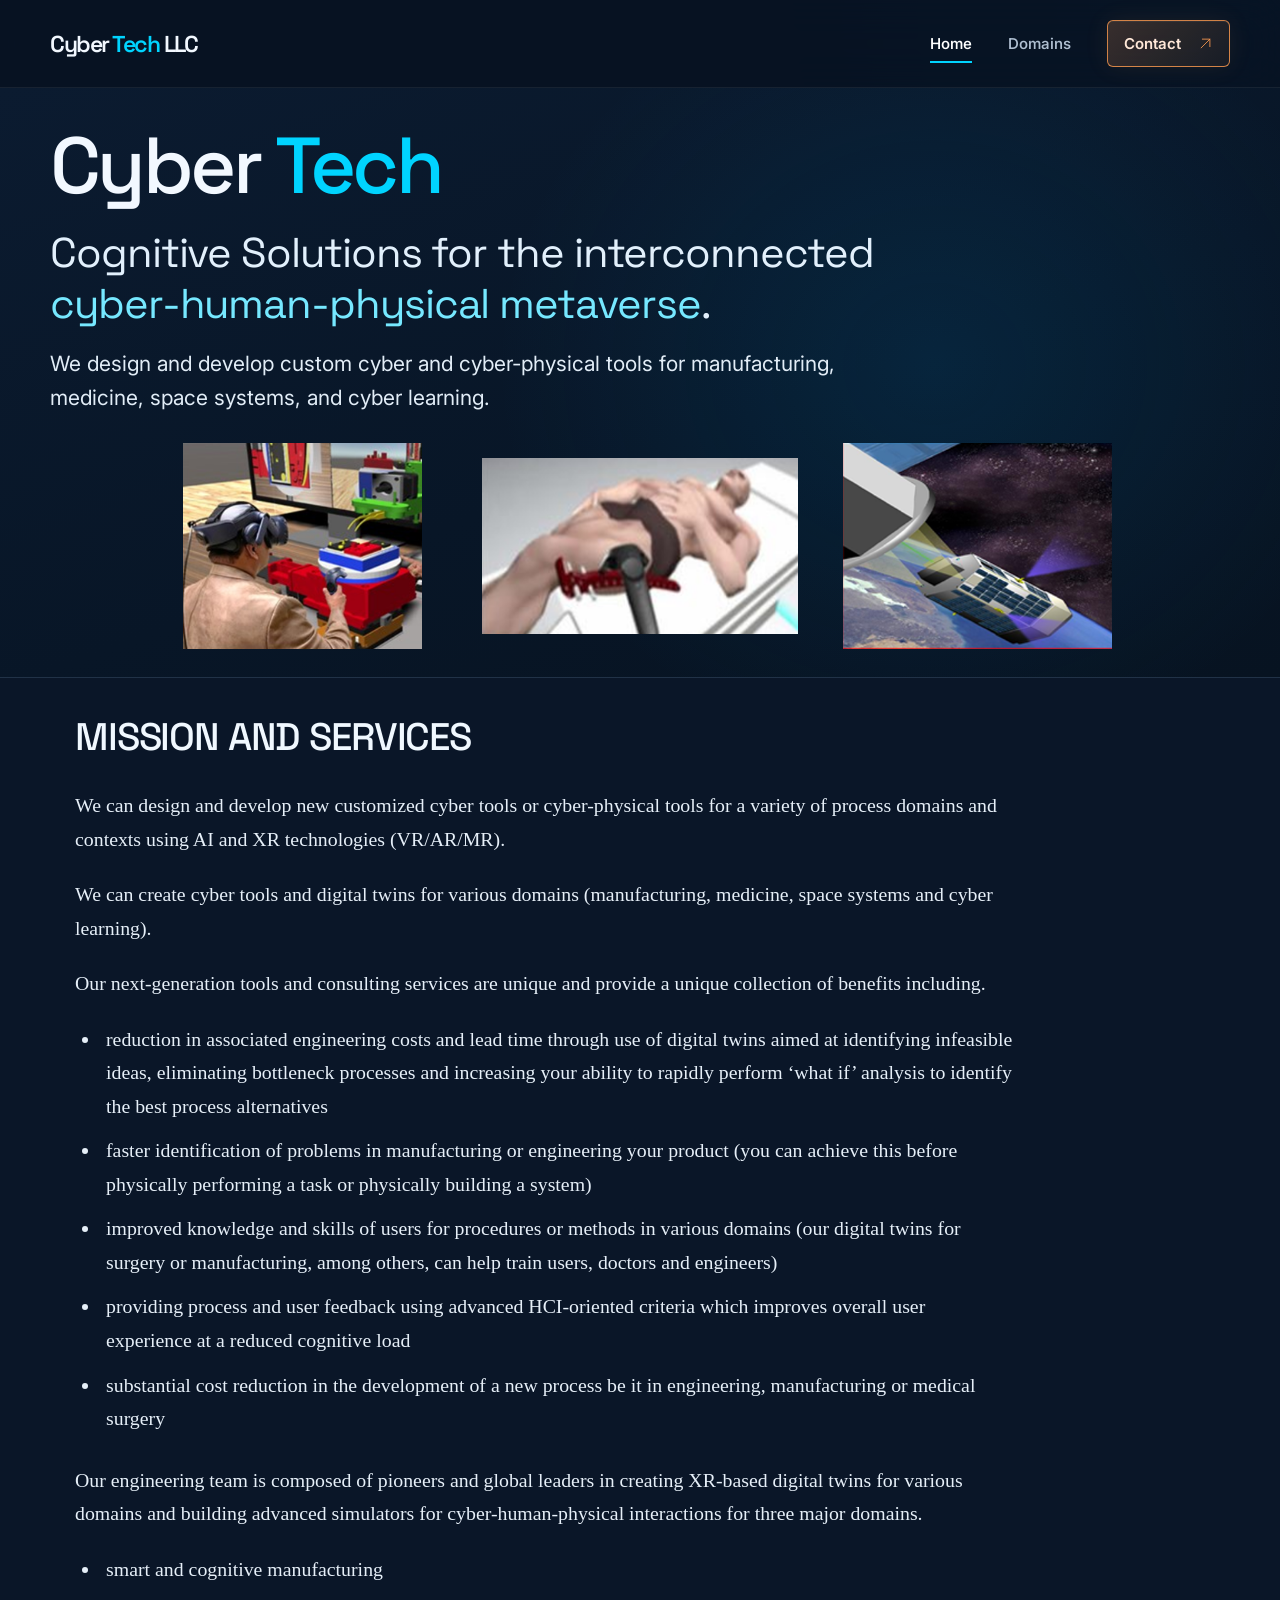
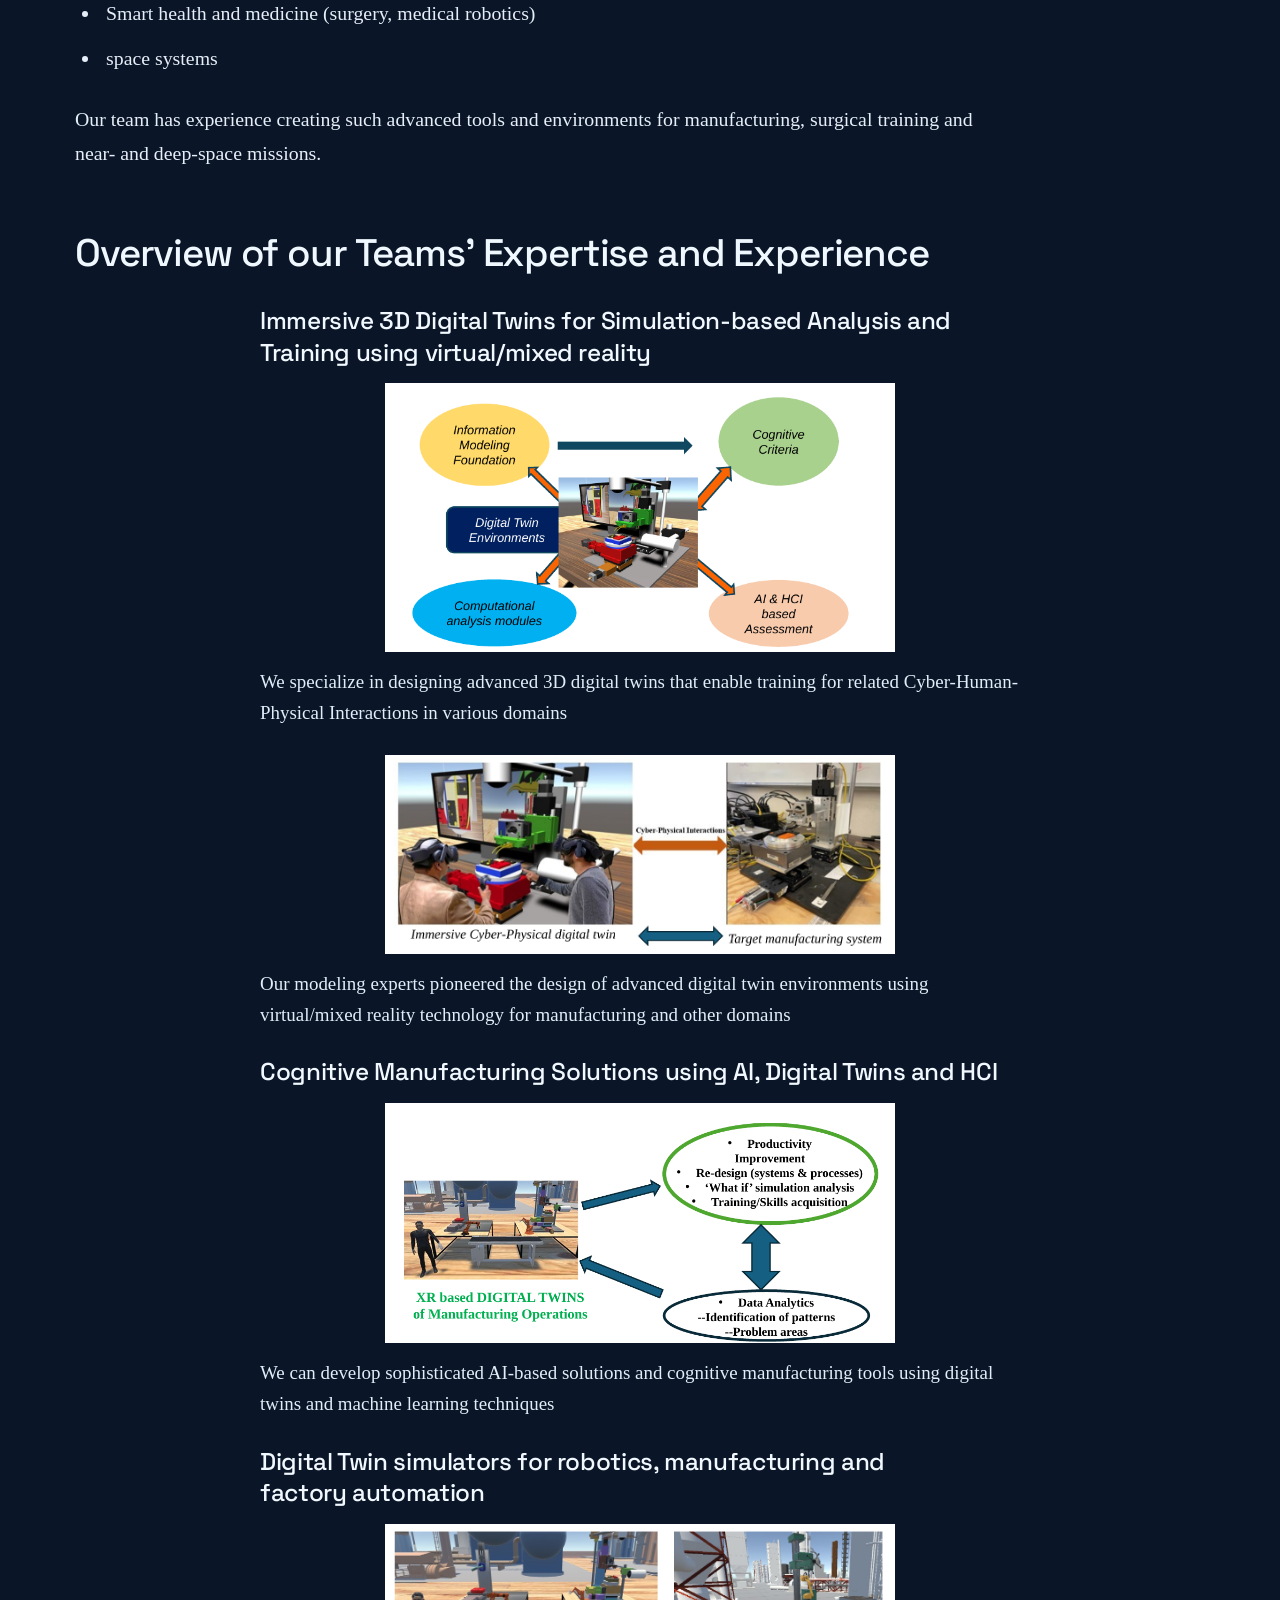
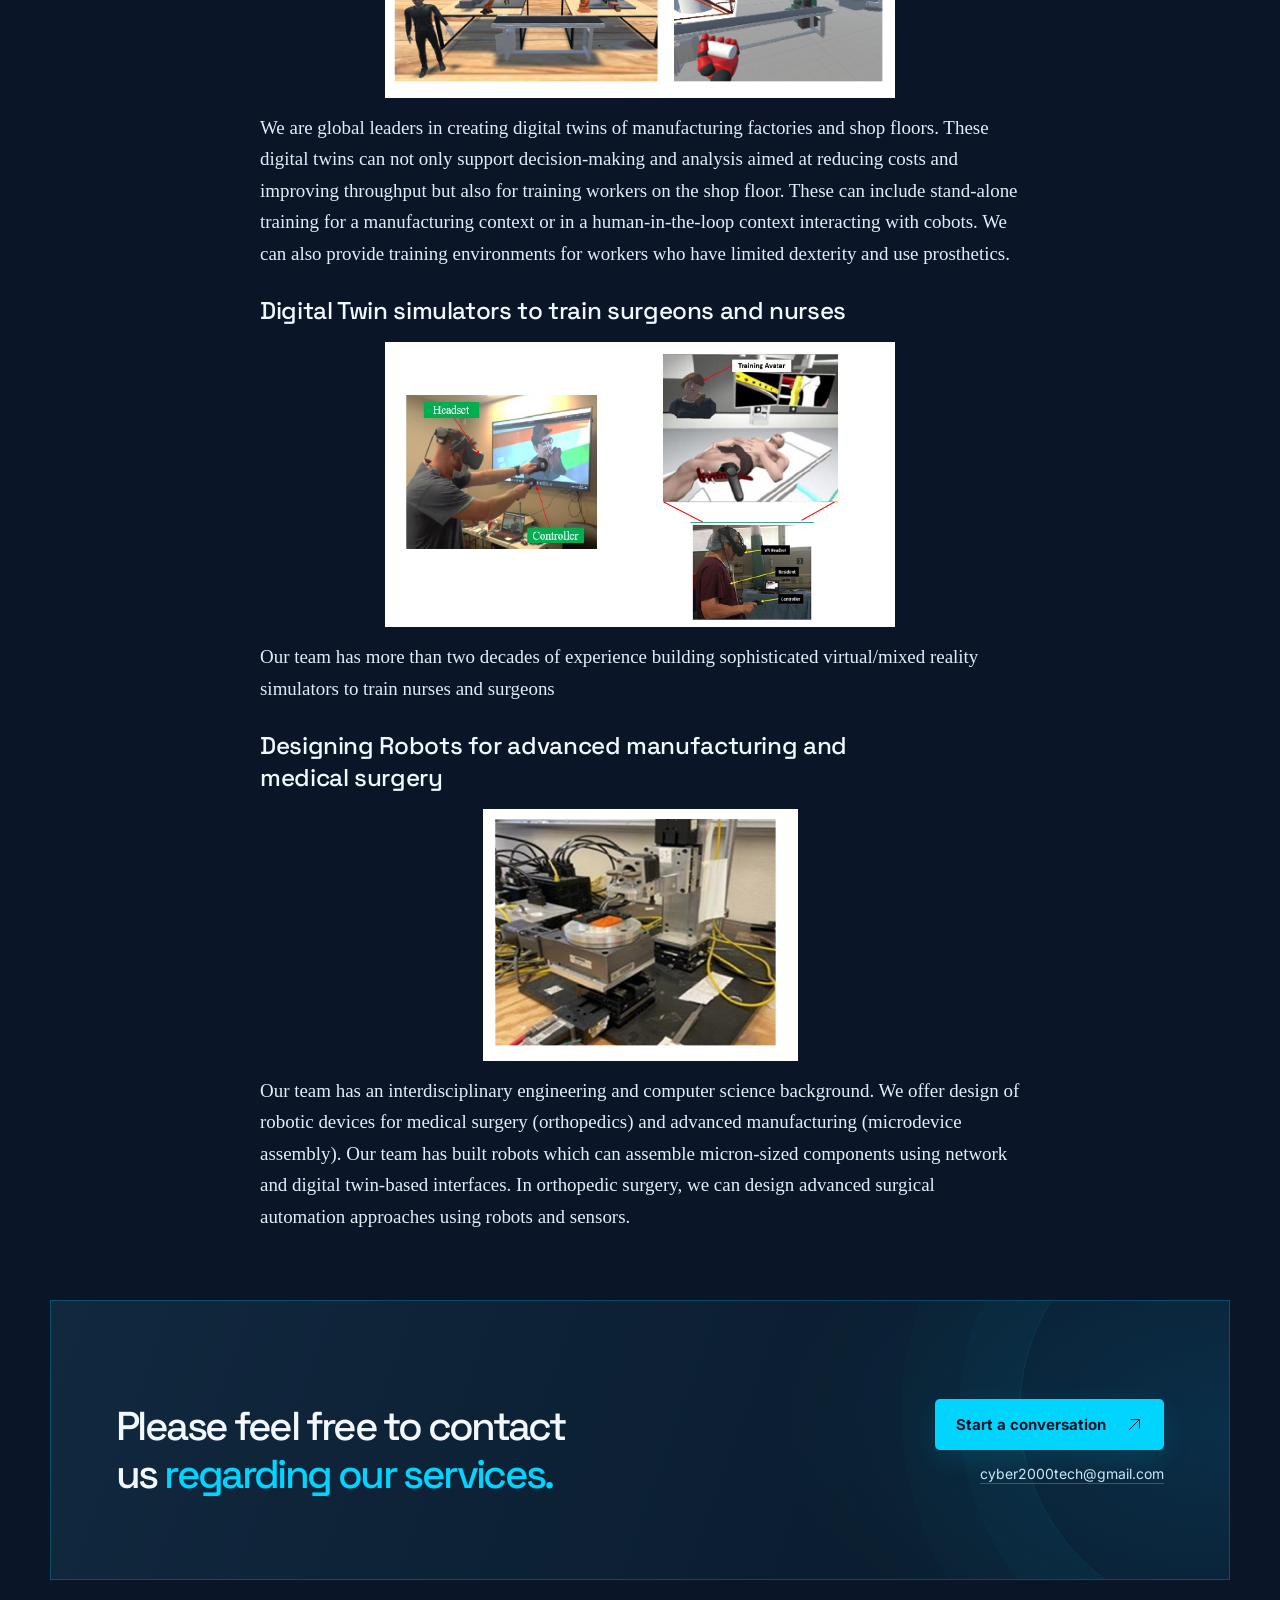
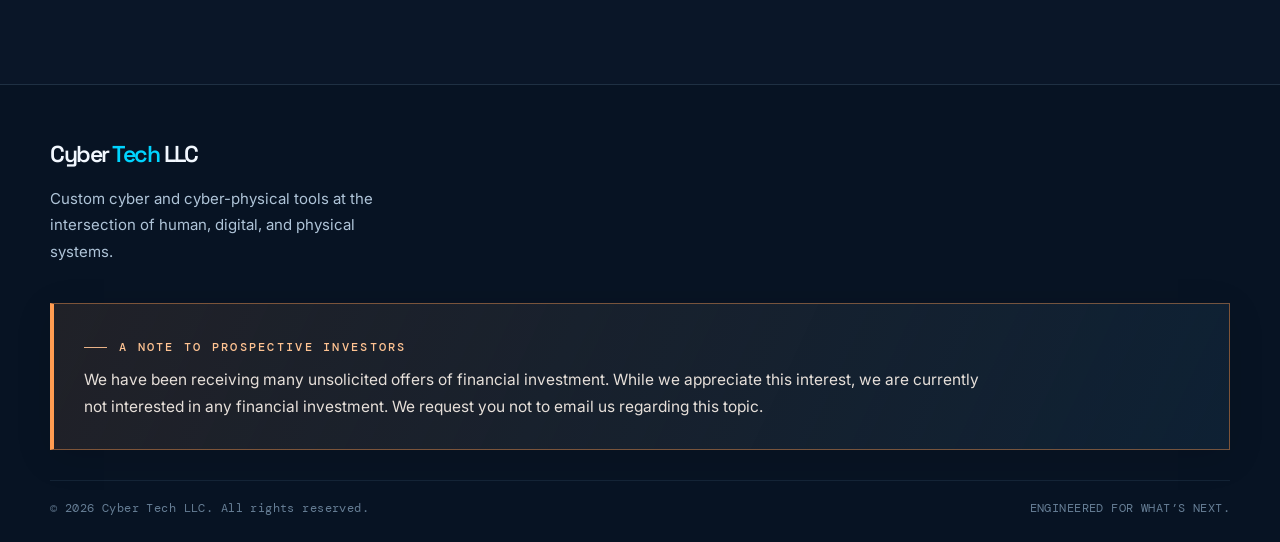
==== commit 40b461e8: "Add files via upload" ====
--- a/contact.html
+++ b/contact.html
@@ -1,44 +1,2 @@
 <!DOCTYPE html>
-
-<html lang="en"><head>
-<meta charset="utf-8"/><meta content="width=device-width, initial-scale=1" name="viewport"/><meta content="#0A1628" name="theme-color"/>
-<meta content="Contact Cyber Tech regarding our services." name="description"/>
-<title>Contact | Cyber Tech</title>
-<meta content="website" property="og:type"/>
-<meta content="Cyber Tech" property="og:site_name"/>
-<meta content="Contact | Cyber Tech" property="og:title"/>
-<meta content="Contact Cyber Tech regarding our services." property="og:description"/>
-<meta content="summary_large_image" name="twitter:card"/>
-<meta content="dark" name="color-scheme"/>
-<link href="https://cybertechai.us/contact.html" rel="canonical"/>
-<meta content="https://cybertechai.us/contact.html" property="og:url"/>
-<meta content="https://cybertechai.us/assets/social-preview.png" property="og:image"/>
-<meta content="1200" property="og:image:width"/>
-<meta content="630" property="og:image:height"/>
-<meta content="Cyber Tech: Engineering the space between cyber and physical worlds involving human interactions" property="og:image:alt"/>
-<meta content="Contact | Cyber Tech" name="twitter:title"/>
-<meta content="Contact Cyber Tech regarding our services." name="twitter:description"/>
-<meta content="https://cybertechai.us/assets/social-preview.png" name="twitter:image"/>
-<link href="assets/favicon.svg" rel="icon" type="image/svg+xml"/><link href="assets/apple-touch-icon.png" rel="apple-touch-icon"/><link href="assets/site.webmanifest" rel="manifest"/><link href="https://fonts.googleapis.com" rel="preconnect"/><link crossorigin="" href="https://fonts.gstatic.com" rel="preconnect"/>
-<link href="assets/styles.css" rel="stylesheet"/>
-</head><body data-page="contact">
-<a class="skip-link" href="#main-content">Skip to content</a>
-<header class="site-header"><div class="container nav-shell">
-<div class="brand"><span class="brand-mark"><svg aria-hidden="true" fill="none" viewbox="0 0 40 40"><path d="M20 2.8 36 12v16L20 37.2 4 28V12Z" stroke="currentColor" stroke-width="1.4"></path><path d="M20 9.8 30 15.5v9L20 30.3 10 24.5v-9Z" opacity=".4" stroke="currentColor" stroke-width="1.2"></path><path d="m12.8 24 7.2-12 7.2 12M16.3 19.4h7.4" stroke="currentColor" stroke-linejoin="round" stroke-width="1.7"></path><circle cx="20" cy="2.8" fill="currentColor" r="2"></circle></svg></span><span>Cyber <span class="brand-accent">Tech</span></span></div>
-<nav aria-label="Main navigation" class="nav-links" id="primary-navigation"><a class="nav-link" href="index.html">Home</a><a class="nav-link" href="services.html">Services</a><a class="nav-link" href="domains.html">Domains</a><a class="nav-link" href="mission.html">Mission</a><a aria-current="page" class="nav-link nav-contact-mobile nav-contact-mobile--highlight is-active" href="contact.html">Contact</a></nav>
-<a aria-current="page" class="nav-contact nav-contact--highlight" href="contact.html">Contact <svg aria-hidden="true" class="" fill="none" stroke="currentColor" stroke-linecap="round" stroke-linejoin="round" stroke-width="1.35" viewbox="0 0 24 24"><path d="M5 19 19 5M7 5h12v12"></path></svg></a>
-<button aria-controls="primary-navigation" aria-expanded="false" aria-label="Open navigation" class="menu-toggle" type="button"><span></span><span></span></button>
-</div></header><main class="site-main simple-site-main" id="main-content">
-<section class="simple-page-heading"><div class="container"><h1>Contact</h1></div></section>
-<section class="container simple-contact-page">
-<p>please feel free to contact us. <span>regarding our services.</span></p>
-<a href="mailto:cyber2000tech@gmail.com">cyber2000tech@gmail.com</a>
-</section>
-</main><footer class="site-footer"><div class="container">
-<div class="footer-main"><div><div class="brand"><span class="brand-mark"><svg aria-hidden="true" fill="none" viewbox="0 0 40 40"><path d="M20 2.8 36 12v16L20 37.2 4 28V12Z" stroke="currentColor" stroke-width="1.4"></path><path d="M20 9.8 30 15.5v9L20 30.3 10 24.5v-9Z" opacity=".4" stroke="currentColor" stroke-width="1.2"></path><path d="m12.8 24 7.2-12 7.2 12M16.3 19.4h7.4" stroke="currentColor" stroke-linejoin="round" stroke-width="1.7"></path><circle cx="20" cy="2.8" fill="currentColor" r="2"></circle></svg></span><span>Cyber <span class="brand-accent">Tech</span></span></div></div>
-</div>
-<aside aria-label="Investment inquiry notice" class="investment-note investment-note--emphasis"><span class="eyebrow">A note to prospective investors</span><p>We have been receiving many unsolicited offers of financial investment. While we appreciate this interest, we are currently not interested in any financial investment. We request you not to email us regarding this topic.</p></aside>
-<div class="footer-bottom"><span>© <span id="copyright-year">2026</span> Cyber Tech. All rights reserved.</span></div>
-</div></footer>
-<script defer="" src="assets/script.js"></script>
-</body></html>+<html lang="en"><head><meta charset="utf-8"/><meta name="viewport" content="width=device-width, initial-scale=1"/><meta http-equiv="refresh" content="0; url=index.html#contact"/><meta name="robots" content="noindex"/><link rel="canonical" href="https://cybertechai.us/#contact"/><title>Contact | Cyber Tech LLC</title></head><body><p>Contact <a href="index.html#contact">Cyber Tech LLC</a>.</p><script>location.replace('index.html#contact')</script></body></html>
